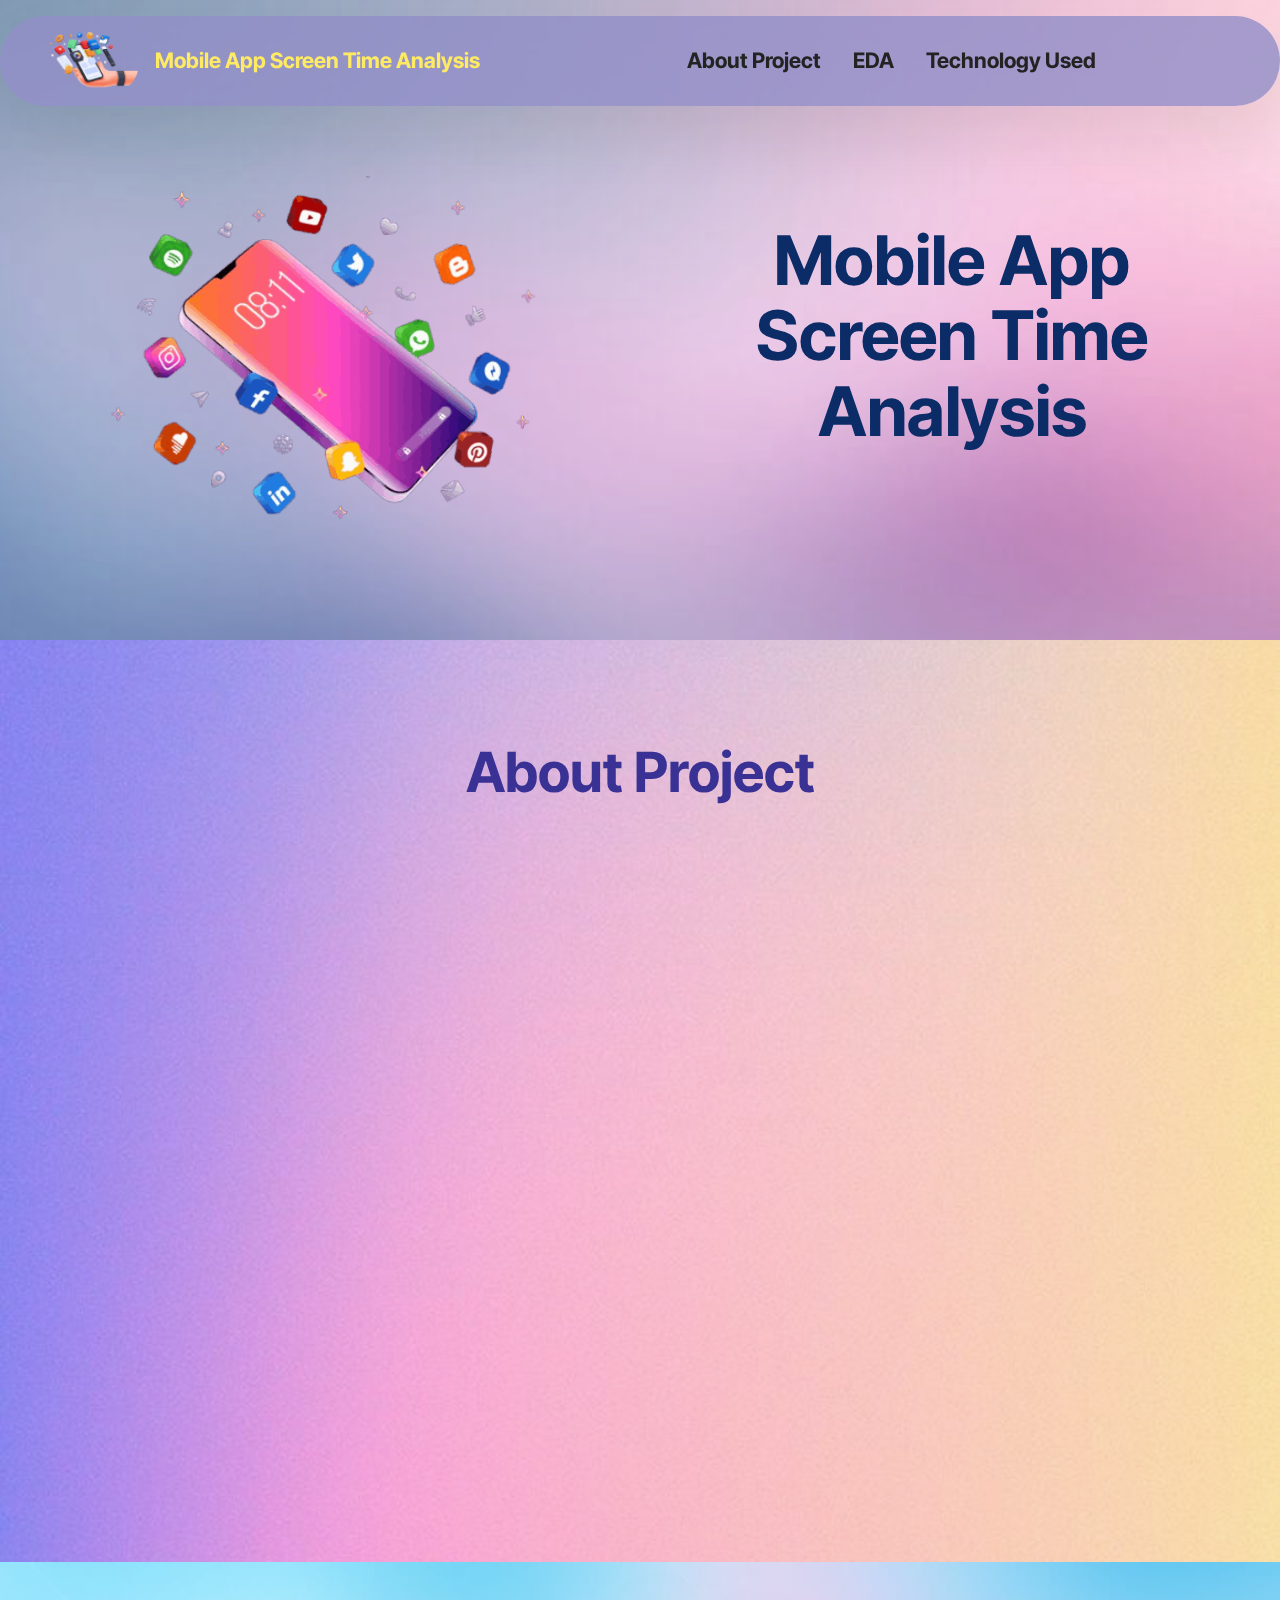
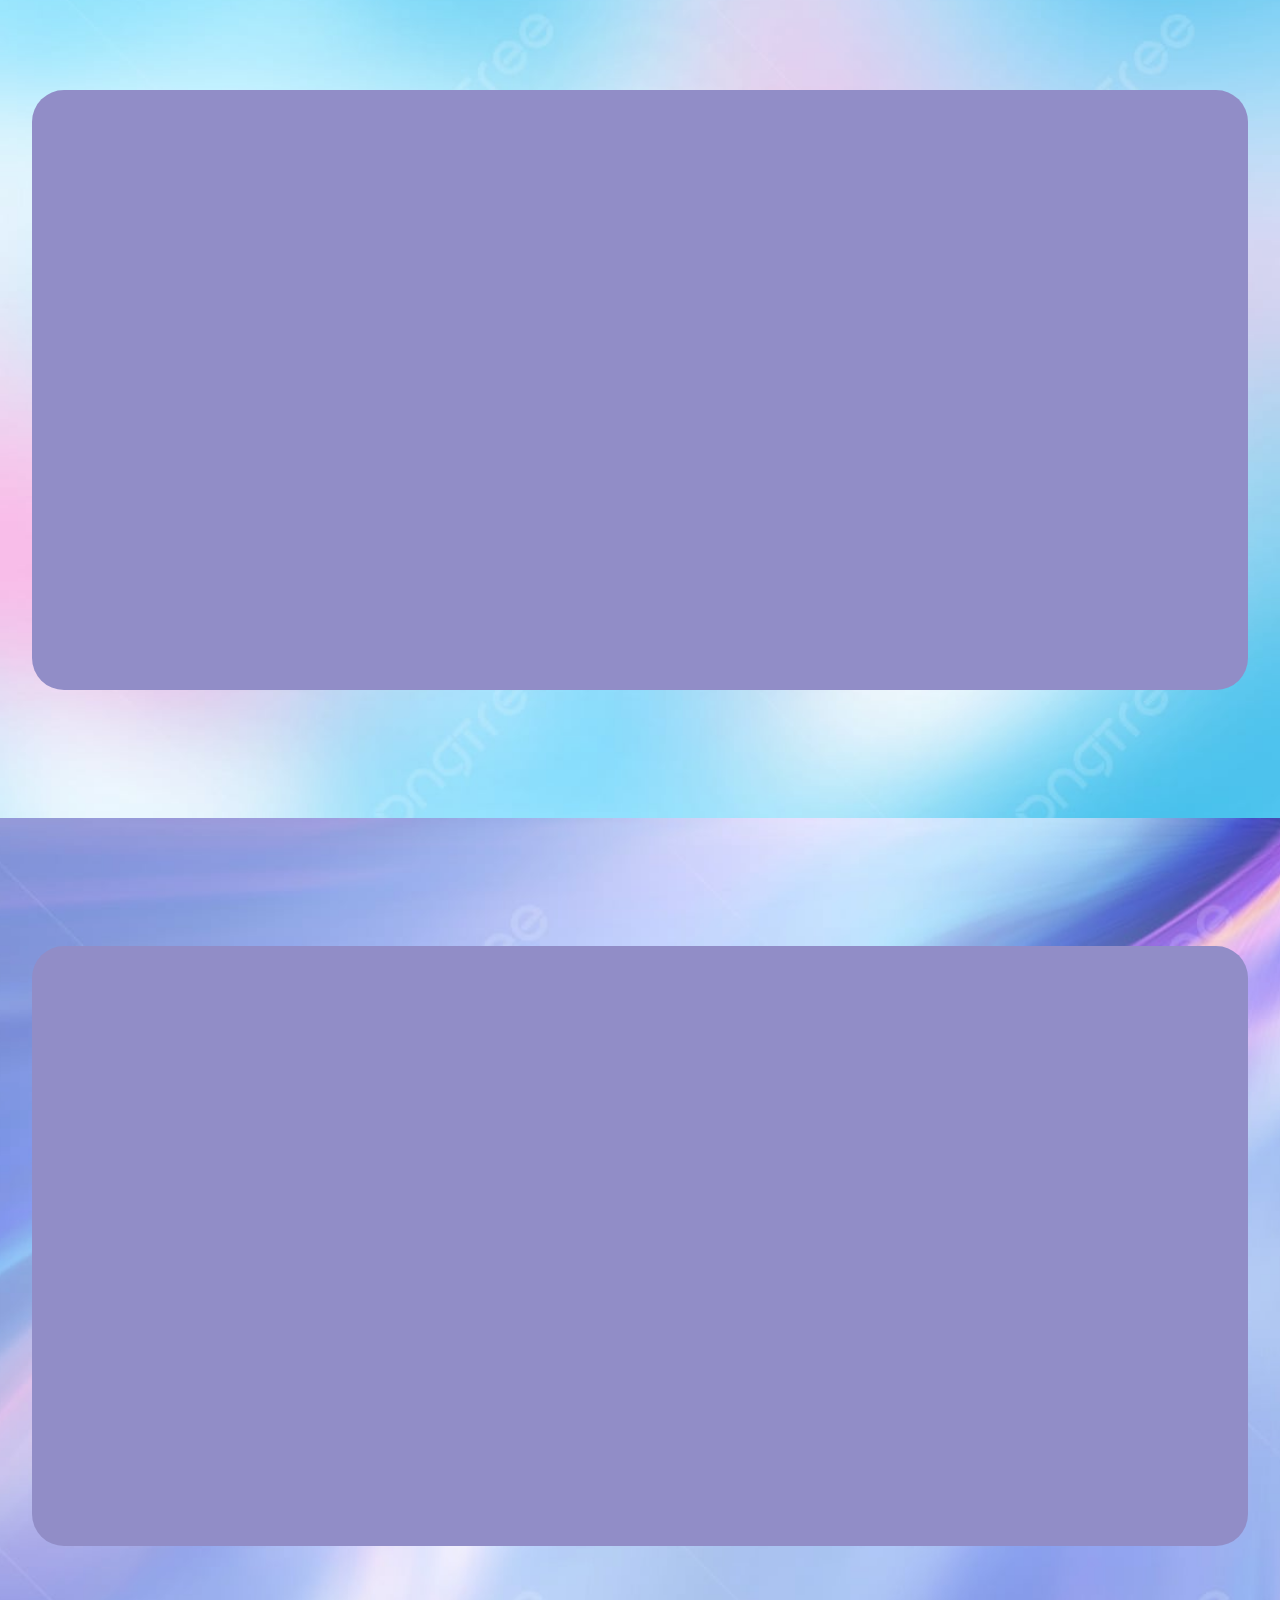
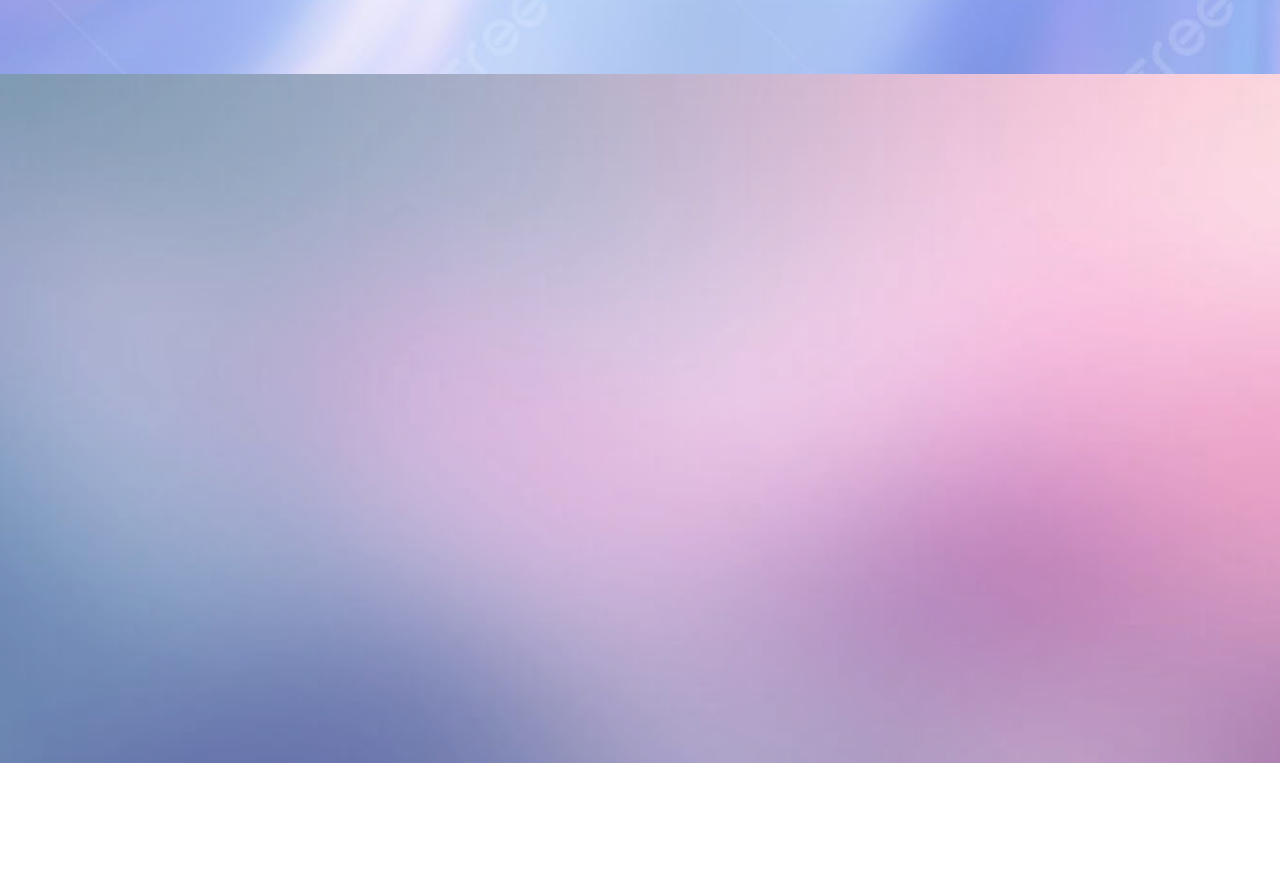
==== index.html @ af8ac1bc "Add files via upload" ====
<!DOCTYPE html>
<html  >
<head>
  <!-- Site made with Mobirise Website Builder v6.0.1, https://mobirise.com -->
  <meta charset="UTF-8">
  <meta http-equiv="X-UA-Compatible" content="IE=edge">
  <meta name="generator" content="Mobirise v6.0.1, mobirise.com">
  <meta name="viewport" content="width=device-width, initial-scale=1, minimum-scale=1">
  <link rel="shortcut icon" href="assets/images/b2-removebg-preview.png-116x65.png" type="image/x-icon">
  <meta name="description" content="">
  
  
  <title>Home</title>
  <link rel="stylesheet" href="assets/bootstrap/css/bootstrap.min.css">
  <link rel="stylesheet" href="assets/bootstrap/css/bootstrap-grid.min.css">
  <link rel="stylesheet" href="assets/bootstrap/css/bootstrap-reboot.min.css">
  <link rel="stylesheet" href="assets/parallax/jarallax.css">
  <link rel="stylesheet" href="assets/animatecss/animate.css">
  <link rel="stylesheet" href="assets/dropdown/css/style.css">
  <link rel="stylesheet" href="assets/theme/css/style.css">
  <link rel="preload" href="https://fonts.googleapis.com/css?family=Inter+Tight:100,200,300,400,500,600,700,800,900,100i,200i,300i,400i,500i,600i,700i,800i,900i&display=swap" as="style" onload="this.onload=null;this.rel='stylesheet'">
  <noscript><link rel="stylesheet" href="https://fonts.googleapis.com/css?family=Inter+Tight:100,200,300,400,500,600,700,800,900,100i,200i,300i,400i,500i,600i,700i,800i,900i&display=swap"></noscript>
  <link rel="preload" as="style" href="assets/mobirise/css/mbr-additional.css?v=KiVtf3"><link rel="stylesheet" href="assets/mobirise/css/mbr-additional.css?v=KiVtf3" type="text/css">

  
  
  
</head>
<body>
  
  <section data-bs-version="5.1" class="menu menu5 cid-uHud0QMxe9" once="menu" id="menu05-16">
	

	<nav class="navbar navbar-dropdown navbar-fixed-top navbar-expand-lg">
		<div class="container">
			<div class="navbar-brand">
				<span class="navbar-logo">
					<a href="index.html#header01-10">
						<img src="assets/images/b2-removebg-preview.png-116x65.png" alt="Mobirise Website Builder" style="height: 4.3rem;">
					</a>
				</span>
				<span class="navbar-caption-wrap"><a class="navbar-caption text-danger display-4" href="index.html#features024-13">Mobile App Screen Time Analysis</a></span>
			</div>
			<button class="navbar-toggler" type="button" data-toggle="collapse" data-bs-toggle="collapse" data-target="#navbarSupportedContent" data-bs-target="#navbarSupportedContent" aria-controls="navbarNavAltMarkup" aria-expanded="false" aria-label="Toggle navigation">
				<div class="hamburger">
					<span></span>
					<span></span>
					<span></span>
					<span></span>
				</div>
			</button>
			<div class="collapse navbar-collapse" id="navbarSupportedContent">
				<ul class="navbar-nav nav-dropdown nav-right" data-app-modern-menu="true"><li class="nav-item">
						<a class="nav-link link text-black text-primary display-4" href="index.html#features03-11"><strong>About Project</strong></a>
					</li>
					<li class="nav-item">
						<a class="nav-link link text-black text-primary display-4" href="index.html#article05-12" aria-expanded="false"><strong>EDA</strong></a>
					</li>
					<li class="nav-item">
						<a class="nav-link link text-black text-primary display-4" href="index.html#pricing01-14"><strong>Technology Used</strong></a>
					</li></ul>
				
			</div>
		</div>
	</nav>
</section>

<section data-bs-version="5.1" class="header1 cid-uHuaQt1ZbP mbr-parallax-background" id="header01-10">
	

	
	<div class="mbr-overlay" style="opacity: 0.2; background-color: rgb(255, 255, 255);"></div>

	<div class="container">
		<div class="row justify-content-center">
			<div class="col-12 col-md-12 col-lg-6 image-wrapper">
				<img class="w-100" src="assets/images/download.png-703x418.png" alt="Mobirise Website Builder">
			</div>
			<div class="col-12 col-lg col-md-12">
				<div class="text-wrapper align-left">
					<h1 class="mbr-section-title mbr-fonts-style mb-4 display-1"><strong>Mobile App Screen Time Analysis</strong></h1>
					
					
				</div>
			</div>
		</div>
	</div>
</section>

<section data-bs-version="5.1" class="features03 cid-uHubFg6Ea9" id="features03-11">
	
	<div class="mbr-overlay"></div>
	<div class="container">
		<div class="row justify-content-center mb-5">
			<div class="col-12 content-head">
				<div class="mbr-section-head">
					<h4 class="mbr-section-title mbr-fonts-style align-center mb-0 display-2"><strong>About Project</strong></h4>
					
				</div>
			</div>
		</div>
		<div class="row">
			<div class="item features-image col-12 col-md-6 col-lg-4 active">
				<div class="item-wrapper">
					<div class="item-img mb-3">
						<img src="assets/images/importance-of-mobile-apps-1.jpg-815x493.jpg" alt="Mobirise Website Builder" title="">
					</div>
					<div class="item-content align-left">
						<h5 class="item-title mbr-fonts-style mt-0 mb-2 display-5"><strong>Abstract</strong></h5>
						<p class="mbr-text mbr-fonts-style mb-3 display-7"><strong>Screen time on mobile apps has increased significantly in recent years. This project analyzes a Mobile Apps Screen Time Dataset using Pandas Profiling to explore patterns in daily usage, app categories, and user engagement. The goal is to understand which apps consume the most screen time and how user habits vary across different app types.&nbsp;</strong></p>
						
					</div>
				</div>
			</div>
			<div class="item features-image col-12 col-md-6 col-lg-4">
				<div class="item-wrapper">
					<div class="item-img mb-3">
						<img src="assets/images/images-3.jpeg-275x183.jpg" alt="Mobirise Website Builder" title="" data-slide-to="1" data-bs-slide-to="1">
					</div>
					<div class="item-content align-left">
						<h5 class="item-title mbr-fonts-style mb-2 mt-0 display-5"><strong>Introduction</strong></h5>
						<p class="mbr-text mbr-fonts-style mb-3 display-7"><strong>People spend hours daily on mobile devices, using apps for social media, entertainment, productivity, and gaming. Understanding screen time patterns helps in analyzing user behavior, digital well-being, and addiction risks. This project examines how screen time is distributed among different apps and its impact on users.</strong><br>
						</p>
						
					</div>
				</div>
			</div>
			<div class="item features-image col-12 col-md-6 col-lg-4">
				<div class="item-wrapper">
					<div class="item-img mb-3">
						<img src="assets/images/b2.jpg-815x458.jpg" alt="Mobirise Website Builder" title="" data-slide-to="2" data-bs-slide-to="2">
					</div>
					<div class="item-content align-left">
						<h5 class="item-title mbr-fonts-style mb-2 mt-0 display-5"><strong>Literature Survey</strong></h5>
						<p class="mbr-text mbr-fonts-style mb-3 display-7"><strong>Research shows that excessive screen time can affect mental health, productivity, and sleep patterns. Studies highlight that apps with push notifications, infinite scrolling, and short-form content increase engagement. Data analysis can help track daily screen usage trends and
<br>suggest strategies for better digital balance.&nbsp;</strong><br>
						</p>
						
					</div>
				</div>
			</div>
		</div>
	</div>
</section>

<section data-bs-version="5.1" class="start article05 cid-uHubOPOw7H" id="article05-12">
  

  
  

  <div class="container">
    <div class="row justify-content-center align-items-center">
      <div class="col-12">
        <div class="card-wrapper">
          <div class="row">
            <div class="col-12 col-md-12 col-lg-5 image-wrapper">
              <img class="w-100" src="assets/images/download.png-703x418.png" alt="Mobirise Website Builder">
            </div>
            <div class="col-12 col-lg col-md-12">
              <div class="text-wrapper align-left">
                <h1 class="mbr-section-title mbr-fonts-style mb-4 display-2"><strong>EDA</strong></h1>
                <p class="mbr-text mbr-fonts-style mb-4 display-7">EDA helps in understanding screen time trends. Pandas Profiling is used to analyze:
<br>• <strong>Total screen time per day – Identifying high-usage patterns.
<br>• App category analysis – Checking which categories (social media, gaming, productivity) dominate screen time.
<br>• Most used apps – Ranking apps based on daily usage.
<br>• Time of day analysis – Finding peak screen time hours.</strong><br>
                </p>
                <div class="mbr-section-btn mt-3"><a class="btn btn-lg btn-black display-7" href="http://project.html">Project Analysis</a></div>
              </div>
            </div>
          </div>
        </div>
      </div>
    </div>
  </div>
</section>

<section data-bs-version="5.1" class="features024 cid-uHucdzxuwO" id="features024-13">
  

  
  

  <div class="container">
    <div class="row justify-content-center align-items-center">
      <div class="col-12">
        <div class="card-wrapper">
          <div class="row">
            <div class="col-12 col-md-12 col-lg-6 image-wrapper">
              <img class="w-100" src="assets/images/shutterstock-572886535.jpg-974x498.jpg" alt="Mobirise Website Builder">
            </div>
            <div class="col-12 col-lg col-md-12">
              <div class="text-wrapper align-left">
                <h5 class="mbr-section-title mbr-fonts-style mb-4 display-2"><strong>Team Members</strong></h5>
                
                <p class="mbr-text mbr-fonts-style mb-4 display-7"><strong>Shaziya Ishrath<br><br>MD Basheerunnisa<br><br>A Majaharunnisa<br><br>G Amrutha<br><br>B V Maheshwari</strong></p>
                
              </div>
            </div>
          </div>
        </div>
      </div>
    </div>
  </div>
</section>

<section data-bs-version="5.1" class="pricing1 cid-uHucgY2dwR" id="pricing01-14">
  
  <div class="mbr-overlay"></div>
  <div class="container">
    <div class="row justify-content-center">
      <div class="col-12 content-head">
        <div class="mbr-section-head mb-5">
          <h4 class="mbr-section-title mbr-fonts-style align-center mb-0 display-2"><strong>Technology Used</strong></h4>
          
        </div>
      </div>
    </div>
    <div class="row"> 
      <div class="item features-without-image col-12 col-md-6 col-lg-6 item-mb">
        <div class="item-wrapper">
          <div class="item-head">
            <h5 class="item-title mbr-fonts-style mb-0 display-5"><strong>Python</strong></h5>
            
          </div>
          <div class="item-content">
            <p class="mbr-text mbr-fonts-style display-7"><strong>Python is a high-level, interpreted programming language known for its simplicity, readability, and versatility. It was created by Guido van Rossum and first released in 1991.</strong></p>
          </div>
          
        </div>
      </div>

      <div class="item features-without-image col-12 col-md-6 col-lg-6 item-mb">
        <div class="item-wrapper">
          <div class="item-head">
            <h5 class="item-title mbr-fonts-style mb-0 display-5">
              <strong>Pandas Profiling</strong></h5>
            
          </div>
          <div class="item-content">
            <p class="mbr-text mbr-fonts-style display-7"><strong>Pandas Profiling automatically generates interactive reports from a pandas DataFrame — giving you insights into your data with just one line of code!<br><br><br></strong></p>
          </div>
          
        </div>
      </div>

      
      
    </div>
  </div>
</section>

<section data-bs-version="5.1" class="footer4 cid-uHucryiJFP mbr-parallax-background" once="footers" id="footer04-15">

    

    <div class="mbr-overlay" style="opacity: 0.2; background-color: rgb(255, 255, 255);"></div>

    <div class="container">
        <div class="media-container-row align-center mbr-white">
            <div class="col-12">
                <p class="mbr-text mb-0 mbr-fonts-style display-7"><strong>
                    <a href="index.html#header01-10" class="text-info">© Copyright 2025 -Mecs Project Designed under Guidance of K.jagan Mohan,M.Tech.,</a></strong></p>
            </div>
        </div>
    </div>
</section><section class="display-7" style="padding: 0;align-items: center;justify-content: center;flex-wrap: wrap;    align-content: center;display: flex;position: relative;height: 4rem;"><a href="https://mobiri.se/2903207" style="flex: 1 1;height: 4rem;position: absolute;width: 100%;z-index: 1;"><img alt="" style="height: 4rem;" src="[data-uri]"></a><p style="margin: 0;text-align: center;" class="display-7">&#8204;</p><a style="z-index:1" href="https://mobirise.com/builder/ai-website-creator.html">AI Website Creator</a></section><script src="assets/bootstrap/js/bootstrap.bundle.min.js"></script>  <script src="assets/parallax/jarallax.js"></script>  <script src="assets/smoothscroll/smooth-scroll.js"></script>  <script src="assets/ytplayer/index.js"></script>  <script src="assets/dropdown/js/navbar-dropdown.js"></script>  <script src="assets/theme/js/script.js"></script>  
  
  
 <div id="scrollToTop" class="scrollToTop mbr-arrow-up"><a style="text-align: center;"><i class="mbr-arrow-up-icon mbr-arrow-up-icon-cm cm-icon cm-icon-smallarrow-up"></i></a></div>
    <input name="animation" type="hidden">
  </body>
</html>
---- assets/parallax/jarallax.css ----
.jarallax {
    position: relative;
    z-index: 0;
}
.jarallax > .jarallax-img {
    position: absolute;
    object-fit: cover;
    /* support for plugin https://github.com/bfred-it/object-fit-images */
    font-family: 'object-fit: cover;';
    top: 0;
    left: 0;
    width: 100%;
    height: 100%;
    z-index: -1;
}
---- assets/dropdown/css/style.css ----
.navbar-dropdown {
  left: 0;
  padding: 0;
  position: absolute;
  right: 0;
  top: 0;
  transition: all 0.45s ease;
  z-index: 1030;
  background: #282828; }
  .navbar-dropdown .navbar-logo {
    margin-right: 0.8rem;
    transition: margin 0.3s ease-in-out;
    vertical-align: middle; }
    .navbar-dropdown .navbar-logo img {
      height: 3.125rem;
      transition: all 0.3s ease-in-out; }
    .navbar-dropdown .navbar-logo.mbr-iconfont {
      font-size: 3.125rem;
      line-height: 3.125rem; }
  .navbar-dropdown .navbar-caption {
    font-weight: 700;
    white-space: normal;
    vertical-align: -4px;
    line-height: 3.125rem !important; }
    .navbar-dropdown .navbar-caption, .navbar-dropdown .navbar-caption:hover {
      color: inherit;
      text-decoration: none; }
  .navbar-dropdown .mbr-iconfont + .navbar-caption {
    vertical-align: -1px; }
  .navbar-dropdown.navbar-fixed-top {
    position: fixed; }
  .navbar-dropdown .navbar-brand span {
    vertical-align: -4px; }
  .navbar-dropdown.bg-color.transparent {
    background: none; }
  .navbar-dropdown.navbar-short .navbar-brand {
    padding: 0.625rem 0; }
    .navbar-dropdown.navbar-short .navbar-brand span {
      vertical-align: -1px; }
  .navbar-dropdown.navbar-short .navbar-caption {
    line-height: 2.375rem !important;
    vertical-align: -2px; }
  .navbar-dropdown.navbar-short .navbar-logo {
    margin-right: 0.5rem; }
    .navbar-dropdown.navbar-short .navbar-logo img {
      height: 2.375rem; }
    .navbar-dropdown.navbar-short .navbar-logo.mbr-iconfont {
      font-size: 2.375rem;
      line-height: 2.375rem; }
  .navbar-dropdown.navbar-short .mbr-table-cell {
    height: 3.625rem; }
  .navbar-dropdown .navbar-close {
    left: 0.6875rem;
    position: fixed;
    top: 0.75rem;
    z-index: 1000; }
  .navbar-dropdown .hamburger-icon {
    content: "";
    display: inline-block;
    vertical-align: middle;
    width: 16px;
    -webkit-box-shadow: 0 -6px 0 1px #282828,0 0 0 1px #282828,0 6px 0 1px #282828;
    -moz-box-shadow: 0 -6px 0 1px #282828,0 0 0 1px #282828,0 6px 0 1px #282828;
    box-shadow: 0 -6px 0 1px #282828,0 0 0 1px #282828,0 6px 0 1px #282828; }

.dropdown-menu .dropdown-toggle[data-toggle="dropdown-submenu"]::after {
  border-bottom: 0.35em solid transparent;
  border-left: 0.35em solid;
  border-right: 0;
  border-top: 0.35em solid transparent;
  margin-left: 0.3rem; }

.dropdown-menu .dropdown-item:focus {
  outline: 0; }

.nav-dropdown {
  font-size: 0.75rem;
  font-weight: 500;
  height: auto !important; }
  .nav-dropdown .nav-btn {
    padding-left: 1rem; }
  .nav-dropdown .link {
    margin: .667em 1.667em;
    font-weight: 500;
    padding: 0;
    transition: color .2s ease-in-out; }
    .nav-dropdown .link.dropdown-toggle {
      margin-right: 2.583em; }
      .nav-dropdown .link.dropdown-toggle::after {
        margin-left: .25rem;
        border-top: 0.35em solid;
        border-right: 0.35em solid transparent;
        border-left: 0.35em solid transparent;
        border-bottom: 0; }
      .nav-dropdown .link.dropdown-toggle[aria-expanded="true"] {
        margin: 0;
        padding: 0.667em 3.263em  0.667em 1.667em; }
  .nav-dropdown .link::after,
  .nav-dropdown .dropdown-item::after {
    color: inherit; }
  .nav-dropdown .btn {
    font-size: 0.75rem;
    font-weight: 700;
    letter-spacing: 0;
    margin-bottom: 0;
    padding-left: 1.25rem;
    padding-right: 1.25rem; }
  .nav-dropdown .dropdown-menu {
    border-radius: 0;
    border: 0;
    left: 0;
    margin: 0;
    padding-bottom: 1.25rem;
    padding-top: 1.25rem;
    position: relative; }
  .nav-dropdown .dropdown-submenu {
    margin-left: 0.125rem;
    top: 0; }
  .nav-dropdown .dropdown-item {
    font-weight: 500;
    line-height: 2;
    padding: 0.3846em 4.615em 0.3846em 1.5385em;
    position: relative;
    transition: color .2s ease-in-out, background-color .2s ease-in-out; }
    .nav-dropdown .dropdown-item::after {
      margin-top: -0.3077em;
      position: absolute;
      right: 1.1538em;
      top: 50%; }
    .nav-dropdown .dropdown-item:focus, .nav-dropdown .dropdown-item:hover {
      background: none; }

@media (max-width: 767px) {
  .nav-dropdown.navbar-toggleable-sm {
    bottom: 0;
    display: none;
    left: 0;
    overflow-x: hidden;
    position: fixed;
    top: 0;
    transform: translateX(-100%);
    -ms-transform: translateX(-100%);
    -webkit-transform: translateX(-100%);
    width: 18.75rem;
    z-index: 999; } }
.nav-dropdown.navbar-toggleable-xl {
  bottom: 0;
  display: none;
  left: 0;
  overflow-x: hidden;
  position: fixed;
  top: 0;
  transform: translateX(-100%);
  -ms-transform: translateX(-100%);
  -webkit-transform: translateX(-100%);
  width: 18.75rem;
  z-index: 999; }

.nav-dropdown-sm {
  display: block !important;
  overflow-x: hidden;
  overflow: auto;
  padding-top: 3.875rem; }
  .nav-dropdown-sm::after {
    content: "";
    display: block;
    height: 3rem;
    width: 100%; }
  .nav-dropdown-sm.collapse.in ~ .navbar-close {
    display: block !important; }
  .nav-dropdown-sm.collapsing, .nav-dropdown-sm.collapse.in {
    transform: translateX(0);
    -ms-transform: translateX(0);
    -webkit-transform: translateX(0);
    transition: all 0.25s ease-out;
    -webkit-transition: all 0.25s ease-out;
    background: #282828; }
  .nav-dropdown-sm.collapsing[aria-expanded="false"] {
    transform: translateX(-100%);
    -ms-transform: translateX(-100%);
    -webkit-transform: translateX(-100%); }
  .nav-dropdown-sm .nav-item {
    display: block;
    margin-left: 0 !important;
    padding-left: 0; }
  .nav-dropdown-sm .link,
  .nav-dropdown-sm .dropdown-item {
    border-top: 1px dotted rgba(255, 255, 255, 0.1);
    font-size: 0.8125rem;
    line-height: 1.6;
    margin: 0 !important;
    padding: 0.875rem 2.4rem 0.875rem 1.5625rem !important;
    position: relative;
    white-space: normal; }
    .nav-dropdown-sm .link:focus, .nav-dropdown-sm .link:hover,
    .nav-dropdown-sm .dropdown-item:focus,
    .nav-dropdown-sm .dropdown-item:hover {
      background: rgba(0, 0, 0, 0.2) !important;
      color: #c0a375; }
  .nav-dropdown-sm .nav-btn {
    position: relative;
    padding: 1.5625rem 1.5625rem 0 1.5625rem; }
    .nav-dropdown-sm .nav-btn::before {
      border-top: 1px dotted rgba(255, 255, 255, 0.1);
      content: "";
      left: 0;
      position: absolute;
      top: 0;
      width: 100%; }
    .nav-dropdown-sm .nav-btn + .nav-btn {
      padding-top: 0.625rem; }
      .nav-dropdown-sm .nav-btn + .nav-btn::before {
        display: none; }
  .nav-dropdown-sm .btn {
    padding: 0.625rem 0; }
  .nav-dropdown-sm .dropdown-toggle[data-toggle="dropdown-submenu"]::after {
    margin-left: .25rem;
    border-top: 0.35em solid;
    border-right: 0.35em solid transparent;
    border-left: 0.35em solid transparent;
    border-bottom: 0; }
  .nav-dropdown-sm .dropdown-toggle[data-toggle="dropdown-submenu"][aria-expanded="true"]::after {
    border-top: 0;
    border-right: 0.35em solid transparent;
    border-left: 0.35em solid transparent;
    border-bottom: 0.35em solid; }
  .nav-dropdown-sm .dropdown-menu {
    margin: 0;
    padding: 0;
    position: relative;
    top: 0;
    left: 0;
    width: 100%;
    border: 0;
    float: none;
    border-radius: 0;
    background: none; }
  .nav-dropdown-sm .dropdown-submenu {
    left: 100%;
    margin-left: 0.125rem;
    margin-top: -1.25rem;
    top: 0; }

.navbar-toggleable-sm .nav-dropdown .dropdown-menu {
  position: absolute; }

.navbar-toggleable-sm .nav-dropdown .dropdown-submenu {
  left: 100%;
  margin-left: 0.125rem;
  margin-top: -1.25rem;
  top: 0; }

.navbar-toggleable-sm.opened .nav-dropdown .dropdown-menu {
  position: relative; }

.navbar-toggleable-sm.opened .nav-dropdown .dropdown-submenu {
  left: 0;
  margin-left: 00rem;
  margin-top: 0rem;
  top: 0; }

.is-builder .nav-dropdown.collapsing {
  transition: none !important; }
---- assets/theme/css/style.css ----
@charset "UTF-8";
section {
  background-color: #ffffff;
}

body {
  font-style: normal;
  line-height: 1.5;
  font-weight: 400;
  color: #232323;
  position: relative;
}

button {
  background-color: transparent;
  border-color: transparent;
}

.embla__button,
.carousel-control {
  background-color: #edefea !important;
  opacity: 0.8 !important;
  color: #464845 !important;
  border-color: #edefea !important;
}

.carousel .close,
.modalWindow .close {
  background-color: #edefea !important;
  color: #464845 !important;
  border-color: #edefea !important;
  opacity: 0.8 !important;
}

.carousel .close:hover,
.modalWindow .close:hover {
  opacity: 1 !important;
}

.carousel-indicators li {
  background-color: #edefea !important;
  border: 2px solid #464845 !important;
}

.carousel-indicators li:hover,
.carousel-indicators li:active {
  opacity: 0.8 !important;
}

.embla__button:hover,
.carousel-control:hover {
  background-color: #edefea !important;
  opacity: 1 !important;
}

.modalWindow-video-container {
  height: 80%;
}

section,
.container,
.container-fluid {
  position: relative;
  word-wrap: break-word;
}

a.mbr-iconfont:hover {
  text-decoration: none;
}

.article .lead p,
.article .lead ul,
.article .lead ol,
.article .lead pre,
.article .lead blockquote {
  margin-bottom: 0;
}

a {
  font-style: normal;
  font-weight: 400;
  cursor: pointer;
}
a, a:hover {
  text-decoration: none;
}

.mbr-section-title {
  font-style: normal;
  line-height: 1.3;
}

.mbr-section-subtitle {
  line-height: 1.3;
}

.mbr-text {
  font-style: normal;
  line-height: 1.7;
}

h1,
h2,
h3,
h4,
h5,
h6,
.display-1,
.display-2,
.display-4,
.display-5,
.display-7,
span,
p,
a {
  line-height: 1;
  word-break: break-word;
  word-wrap: break-word;
  font-weight: 400;
}

b,
strong {
  font-weight: bold;
}

input:-webkit-autofill, input:-webkit-autofill:hover, input:-webkit-autofill:focus, input:-webkit-autofill:active {
  transition-delay: 9999s;
  -webkit-transition-property: background-color, color;
  transition-property: background-color, color;
}

textarea[type=hidden] {
  display: none;
}

section {
  background-position: 50% 50%;
  background-repeat: no-repeat;
  background-size: cover;
}
section .mbr-background-video,
section .mbr-background-video-preview {
  position: absolute;
  bottom: 0;
  left: 0;
  right: 0;
  top: 0;
}

.hidden {
  visibility: hidden;
}

.mbr-z-index20 {
  z-index: 20;
}

/*! Base colors */
.mbr-white {
  color: #ffffff;
}

.mbr-black {
  color: #111111;
}

.mbr-bg-white {
  background-color: #ffffff;
}

.mbr-bg-black {
  background-color: #000000;
}

/*! Text-aligns */
.align-left {
  text-align: left;
}

.align-center {
  text-align: center;
}

.align-right {
  text-align: right;
}

/*! Font-weight  */
.mbr-light {
  font-weight: 300;
}

.mbr-regular {
  font-weight: 400;
}

.mbr-semibold {
  font-weight: 500;
}

.mbr-bold {
  font-weight: 700;
}

/*! Media  */
.media-content {
  flex-basis: 100%;
}

.media-container-row {
  display: flex;
  flex-direction: row;
  flex-wrap: wrap;
  justify-content: center;
  align-content: center;
  align-items: start;
}
.media-container-row .media-size-item {
  width: 400px;
}

.media-container-column {
  display: flex;
  flex-direction: column;
  flex-wrap: wrap;
  justify-content: center;
  align-content: center;
  align-items: stretch;
}
.media-container-column > * {
  width: 100%;
}

@media (min-width: 992px) {
  .media-container-row {
    flex-wrap: nowrap;
  }
}
figure {
  margin-bottom: 0;
  overflow: hidden;
}

figure[mbr-media-size] {
  transition: width 0.1s;
}

img,
iframe {
  display: block;
  width: 100%;
}

.card {
  background-color: transparent;
  border: none;
}

.card-box {
  width: 100%;
}

.card-img {
  text-align: center;
  flex-shrink: 0;
  -webkit-flex-shrink: 0;
}

.media {
  max-width: 100%;
  margin: 0 auto;
}

.mbr-figure {
  align-self: center;
}

.media-container > div {
  max-width: 100%;
}

.mbr-figure img,
.card-img img {
  width: 100%;
}

@media (max-width: 991px) {
  .media-size-item {
    width: auto !important;
  }
  .media {
    width: auto;
  }
  .mbr-figure {
    width: 100% !important;
  }
}
/*! Buttons */
.mbr-section-btn {
  margin-left: -0.6rem;
  margin-right: -0.6rem;
  font-size: 0;
}

.btn {
  font-weight: 600;
  border-width: 1px;
  font-style: normal;
  margin: 0.6rem 0.6rem;
  white-space: normal;
  transition: all 0.2s ease-in-out;
  display: inline-flex;
  align-items: center;
  justify-content: center;
  word-break: break-word;
}

.btn-sm {
  font-weight: 600;
  letter-spacing: 0px;
  transition: all 0.3s ease-in-out;
}

.btn-md {
  font-weight: 600;
  letter-spacing: 0px;
  transition: all 0.3s ease-in-out;
}

.btn-lg {
  font-weight: 600;
  letter-spacing: 0px;
  transition: all 0.3s ease-in-out;
}

.btn-form {
  margin: 0;
}
.btn-form:hover {
  cursor: pointer;
}

nav .mbr-section-btn {
  margin-left: 0rem;
  margin-right: 0rem;
}

/*! Btn icon margin */
.btn .mbr-iconfont,
.btn.btn-sm .mbr-iconfont {
  order: 1;
  cursor: pointer;
  margin-left: 0.5rem;
  vertical-align: sub;
}

.btn.btn-md .mbr-iconfont,
.btn.btn-md .mbr-iconfont {
  margin-left: 0.8rem;
}

.mbr-regular {
  font-weight: 400;
}

.mbr-semibold {
  font-weight: 500;
}

.mbr-bold {
  font-weight: 700;
}

[type=submit] {
  -webkit-appearance: none;
}

/*! Full-screen */
.mbr-fullscreen .mbr-overlay {
  min-height: 100vh;
}

.mbr-fullscreen {
  display: flex;
  display: -moz-flex;
  display: -ms-flex;
  display: -o-flex;
  align-items: center;
  min-height: 100vh;
  padding-top: 3rem;
  padding-bottom: 3rem;
}

/*! Map */
.map {
  height: 25rem;
  position: relative;
}
.map iframe {
  width: 100%;
  height: 100%;
}

/*! Scroll to top arrow */
.mbr-arrow-up {
  bottom: 25px;
  right: 90px;
  position: fixed;
  text-align: right;
  z-index: 5000;
  color: #ffffff;
  font-size: 22px;
}

.mbr-arrow-up a {
  background: rgba(0, 0, 0, 0.2);
  border-radius: 50%;
  color: #fff;
  display: inline-block;
  height: 60px;
  width: 60px;
  border: 2px solid #fff;
  outline-style: none !important;
  position: relative;
  text-decoration: none;
  transition: all 0.3s ease-in-out;
  cursor: pointer;
  text-align: center;
}
.mbr-arrow-up a:hover {
  background-color: rgba(0, 0, 0, 0.4);
}
.mbr-arrow-up a i {
  line-height: 60px;
}

.mbr-arrow-up-icon {
  display: block;
  color: #fff;
}

.mbr-arrow-up-icon::before {
  content: "›";
  display: inline-block;
  font-family: serif;
  font-size: 22px;
  line-height: 1;
  font-style: normal;
  position: relative;
  top: 6px;
  left: -4px;
  transform: rotate(-90deg);
}

/*! Arrow Down */
.mbr-arrow {
  position: absolute;
  bottom: 45px;
  left: 50%;
  width: 60px;
  height: 60px;
  cursor: pointer;
  background-color: rgba(80, 80, 80, 0.5);
  border-radius: 50%;
  transform: translateX(-50%);
}
@media (max-width: 767px) {
  .mbr-arrow {
    display: none;
  }
}
.mbr-arrow > a {
  display: inline-block;
  text-decoration: none;
  outline-style: none;
  animation: arrowdown 1.7s ease-in-out infinite;
  color: #ffffff;
}
.mbr-arrow > a > i {
  position: absolute;
  top: -2px;
  left: 15px;
  font-size: 2rem;
}

#scrollToTop a i::before {
  content: "";
  position: absolute;
  display: block;
  border-bottom: 2.5px solid #fff;
  border-left: 2.5px solid #fff;
  width: 27.8%;
  height: 27.8%;
  left: 50%;
  top: 51%;
  transform: translateY(-30%) translateX(-50%) rotate(135deg);
}

@keyframes arrowdown {
  0% {
    transform: translateY(0px);
  }
  50% {
    transform: translateY(-5px);
  }
  100% {
    transform: translateY(0px);
  }
}
@media (max-width: 500px) {
  .mbr-arrow-up {
    left: 0;
    right: 0;
    text-align: center;
  }
}
/*Gradients animation*/
@keyframes gradient-animation {
  from {
    background-position: 0% 100%;
    animation-timing-function: ease-in-out;
  }
  to {
    background-position: 100% 0%;
    animation-timing-function: ease-in-out;
  }
}
.bg-gradient {
  background-size: 200% 200%;
  animation: gradient-animation 5s infinite alternate;
  -webkit-animation: gradient-animation 5s infinite alternate;
}

.menu .navbar-brand {
  display: -webkit-flex;
}
.menu .navbar-brand span {
  display: flex;
  display: -webkit-flex;
}
.menu .navbar-brand .navbar-caption-wrap {
  display: -webkit-flex;
}
.menu .navbar-brand .navbar-logo img {
  display: -webkit-flex;
  width: auto;
}
@media (min-width: 768px) and (max-width: 991px) {
  .menu .navbar-toggleable-sm .navbar-nav {
    display: -ms-flexbox;
  }
}
@media (max-width: 991px) {
  .menu .navbar-collapse {
    max-height: 93.5vh;
  }
  .menu .navbar-collapse.show {
    overflow: auto;
  }
}
@media (min-width: 992px) {
  .menu .navbar-nav.nav-dropdown {
    display: -webkit-flex;
  }
  .menu .navbar-toggleable-sm .navbar-collapse {
    display: -webkit-flex !important;
  }
  .menu .collapsed .navbar-collapse {
    max-height: 93.5vh;
  }
  .menu .collapsed .navbar-collapse.show {
    overflow: auto;
  }
}
@media (max-width: 767px) {
  .menu .navbar-collapse {
    max-height: 80vh;
  }
}

.nav-link .mbr-iconfont {
  margin-right: 0.5rem;
}

.navbar {
  display: -webkit-flex;
  -webkit-flex-wrap: wrap;
  -webkit-align-items: center;
  -webkit-justify-content: space-between;
}

.navbar-collapse {
  -webkit-flex-basis: 100%;
  -webkit-flex-grow: 1;
  -webkit-align-items: center;
}

.nav-dropdown .link {
  padding: 0.667em 1.667em !important;
  margin: 0 !important;
}

.nav {
  display: -webkit-flex;
  -webkit-flex-wrap: wrap;
}

.row {
  display: -webkit-flex;
  -webkit-flex-wrap: wrap;
}

.justify-content-center {
  -webkit-justify-content: center;
}

.form-inline {
  display: -webkit-flex;
}

.card-wrapper {
  -webkit-flex: 1;
}

.carousel-control {
  z-index: 10;
  display: -webkit-flex;
}

.carousel-controls {
  display: -webkit-flex;
}

.media {
  display: -webkit-flex;
}

.form-group:focus {
  outline: none;
}

.jq-selectbox__select {
  padding: 7px 0;
  position: relative;
}

.jq-selectbox__dropdown {
  overflow: hidden;
  border-radius: 10px;
  position: absolute;
  top: 100%;
  left: 0 !important;
  width: 100% !important;
}

.jq-selectbox__trigger-arrow {
  right: 0;
  transform: translateY(-50%);
}

.jq-selectbox li {
  padding: 1.07em 0.5em;
}

input[type=range] {
  padding-left: 0 !important;
  padding-right: 0 !important;
}

.modal-dialog,
.modal-content {
  height: 100%;
}

.modal-dialog .carousel-inner {
  height: calc(100vh - 1.75rem);
}
@media (max-width: 575px) {
  .modal-dialog .carousel-inner {
    height: calc(100vh - 1rem);
  }
}

.carousel-item {
  text-align: center;
}

.carousel-item img {
  margin: auto;
}

.navbar-toggler {
  align-self: flex-start;
  padding: 0.25rem 0.75rem;
  font-size: 1.25rem;
  line-height: 1;
  background: transparent;
  border: 1px solid transparent;
  border-radius: 0.25rem;
}

.navbar-toggler:focus,
.navbar-toggler:hover {
  text-decoration: none;
  box-shadow: none;
}

.navbar-toggler-icon {
  display: inline-block;
  width: 1.5em;
  height: 1.5em;
  vertical-align: middle;
  content: "";
  background: no-repeat center center;
  background-size: 100% 100%;
}

.navbar-toggler-left {
  position: absolute;
  left: 1rem;
}

.navbar-toggler-right {
  position: absolute;
  right: 1rem;
}

.card-img {
  width: auto;
}

.menu .navbar.collapsed:not(.beta-menu) {
  flex-direction: column;
}

.carousel-item.active,
.carousel-item-next,
.carousel-item-prev {
  display: flex;
}

.note-air-layout .dropup .dropdown-menu,
.note-air-layout .navbar-fixed-bottom .dropdown .dropdown-menu {
  bottom: initial !important;
}

html,
body {
  height: auto;
  min-height: 100vh;
}

.dropup .dropdown-toggle::after {
  display: none;
}

.form-asterisk {
  font-family: initial;
  position: absolute;
  top: -2px;
  font-weight: normal;
}

.form-control-label {
  position: relative;
  cursor: pointer;
  margin-bottom: 0.357em;
  padding: 0;
}

.alert {
  color: #ffffff;
  border-radius: 0;
  border: 0;
  font-size: 1.1rem;
  line-height: 1.5;
  margin-bottom: 1.875rem;
  padding: 1.25rem;
  position: relative;
  text-align: center;
}
.alert.alert-form::after {
  background-color: inherit;
  bottom: -7px;
  content: "";
  display: block;
  height: 14px;
  left: 50%;
  margin-left: -7px;
  position: absolute;
  transform: rotate(45deg);
  width: 14px;
}

.form-control {
  background-color: #ffffff;
  background-clip: border-box;
  color: #232323;
  line-height: 1rem !important;
  height: auto;
  padding: 1.2rem 2rem;
  transition: border-color 0.25s ease 0s;
  border: 1px solid transparent !important;
  border-radius: 4px;
  box-shadow: rgba(0, 0, 0, 0.07) 0px 1px 1px 0px, rgba(0, 0, 0, 0.07) 0px 1px 3px 0px, rgba(0, 0, 0, 0.03) 0px 0px 0px 1px;
}
.form-active .form-control:invalid {
  border-color: red;
}

.row > * {
  padding-right: 1rem;
  padding-left: 1rem;
}

form .row {
  margin-left: -0.6rem;
  margin-right: -0.6rem;
}
form .row [class*=col] {
  padding-left: 0.6rem;
  padding-right: 0.6rem;
}

form .mbr-section-btn {
  padding-left: 0.6rem;
  padding-right: 0.6rem;
}

form .form-check-input {
  margin-top: 0.5;
}

textarea.form-control {
  line-height: 1.5rem !important;
}

.form-group {
  margin-bottom: 1.2rem;
}

.form-control,
form .btn {
  min-height: 48px;
}

.gdpr-block label span.textGDPR input[name=gdpr] {
  top: 7px;
}

.form-control:focus {
  box-shadow: none;
}

:focus {
  outline: none;
}

.mbr-overlay {
  background-color: #000;
  bottom: 0;
  left: 0;
  opacity: 0.5;
  position: absolute;
  right: 0;
  top: 0;
  z-index: 0;
  pointer-events: none;
}

blockquote {
  font-style: italic;
  padding: 3rem;
  font-size: 1.09rem;
  position: relative;
  border-left: 3px solid;
}

ul,
ol,
pre,
blockquote {
  margin-bottom: 2.3125rem;
}

.mt-4 {
  margin-top: 2rem !important;
}

.mb-4 {
  margin-bottom: 2rem !important;
}

.container,
.container-fluid {
  padding-left: 16px;
  padding-right: 16px;
}

.row {
  margin-left: -16px;
  margin-right: -16px;
}
.row > [class*=col] {
  padding-left: 16px;
  padding-right: 16px;
}

@media (min-width: 992px) {
  .container-fluid {
    padding-left: 32px;
    padding-right: 32px;
  }
}
@media (max-width: 991px) {
  .mbr-container {
    padding-left: 16px;
    padding-right: 16px;
  }
}
.app-video-wrapper > img {
  opacity: 1;
}

.app-video-wrapper {
  background: transparent;
}

.item {
  position: relative;
}

.dropdown-menu .dropdown-menu {
  left: 100%;
}

.dropdown-item + .dropdown-menu {
  display: none;
}

.dropdown-item:hover + .dropdown-menu,
.dropdown-menu:hover {
  display: block;
}

@media (min-aspect-ratio: 16/9) {
  .mbr-video-foreground {
    height: 300% !important;
    top: -100% !important;
  }
}
@media (max-aspect-ratio: 16/9) {
  .mbr-video-foreground {
    width: 300% !important;
    left: -100% !important;
  }
}.engine {
	position: absolute;
	text-indent: -2400px;
	text-align: center;
	padding: 0;
	top: 0;
	left: -2400px;
}
---- assets/mobirise/css/mbr-additional.css ----
.btn {
  border-width: 2px;
}
img,
.card-wrap,
.card-wrapper,
.video-wrapper,
.mbr-figure iframe,
.google-map iframe,
.slide-content,
.plan,
.card,
.item-wrapper {
  border-radius: 2rem !important;
}
.video-wrapper {
  overflow: hidden;
}
body {
  font-family: Inter Tight;
}
.display-1 {
  font-family: 'Inter Tight', sans-serif;
  font-size: 5rem;
  line-height: 1;
}
.display-1 > .mbr-iconfont {
  font-size: 6.25rem;
}
.display-2 {
  font-family: 'Inter Tight', sans-serif;
  font-size: 4rem;
  line-height: 1;
}
.display-2 > .mbr-iconfont {
  font-size: 5rem;
}
.display-4 {
  font-family: 'Inter Tight', sans-serif;
  font-size: 1.4rem;
  line-height: 1.5;
}
.display-4 > .mbr-iconfont {
  font-size: 1.75rem;
}
.display-5 {
  font-family: 'Inter Tight', sans-serif;
  font-size: 2rem;
  line-height: 1.5;
}
.display-5 > .mbr-iconfont {
  font-size: 2.5rem;
}
.display-7 {
  font-family: 'Inter Tight', sans-serif;
  font-size: 1.4rem;
  line-height: 1.3;
}
.display-7 > .mbr-iconfont {
  font-size: 1.75rem;
}
/* ---- Fluid typography for mobile devices ---- */
/* 1.4 - font scale ratio ( bootstrap == 1.42857 ) */
/* 100vw - current viewport width */
/* (48 - 20)  48 == 48rem == 768px, 20 == 20rem == 320px(minimal supported viewport) */
/* 0.65 - min scale variable, may vary */
@media (max-width: 992px) {
  .display-1 {
    font-size: 4rem;
  }
}
@media (max-width: 768px) {
  .display-1 {
    font-size: 3.5rem;
    font-size: calc( 2.4rem + (5 - 2.4) * ((100vw - 20rem) / (48 - 20)));
    line-height: calc( 1.1 * (2.4rem + (5 - 2.4) * ((100vw - 20rem) / (48 - 20))));
  }
  .display-2 {
    font-size: 3.2rem;
    font-size: calc( 2.05rem + (4 - 2.05) * ((100vw - 20rem) / (48 - 20)));
    line-height: calc( 1.3 * (2.05rem + (4 - 2.05) * ((100vw - 20rem) / (48 - 20))));
  }
  .display-4 {
    font-size: 1.12rem;
    font-size: calc( 1.14rem + (1.4 - 1.14) * ((100vw - 20rem) / (48 - 20)));
    line-height: calc( 1.4 * (1.14rem + (1.4 - 1.14) * ((100vw - 20rem) / (48 - 20))));
  }
  .display-5 {
    font-size: 1.6rem;
    font-size: calc( 1.35rem + (2 - 1.35) * ((100vw - 20rem) / (48 - 20)));
    line-height: calc( 1.4 * (1.35rem + (2 - 1.35) * ((100vw - 20rem) / (48 - 20))));
  }
  .display-7 {
    font-size: 1.12rem;
    font-size: calc( 1.14rem + (1.4 - 1.14) * ((100vw - 20rem) / (48 - 20)));
    line-height: calc( 1.4 * (1.14rem + (1.4 - 1.14) * ((100vw - 20rem) / (48 - 20))));
  }
}
@media (min-width: 992px) and (max-width: 1400px) {
  .display-1 {
    font-size: 3.5rem;
    font-size: calc( 2.4rem + (5 - 2.4) * ((100vw - 62rem) / (87 - 62)));
    line-height: calc( 1.1 * (2.4rem + (5 - 2.4) * ((100vw - 62rem) / (87 - 62))));
  }
  .display-2 {
    font-size: 3.2rem;
    font-size: calc( 2.05rem + (4 - 2.05) * ((100vw - 62rem) / (87 - 62)));
    line-height: calc( 1.3 * (2.05rem + (4 - 2.05) * ((100vw - 62rem) / (87 - 62))));
  }
  .display-4 {
    font-size: 1.12rem;
    font-size: calc( 1.14rem + (1.4 - 1.14) * ((100vw - 62rem) / (87 - 62)));
    line-height: calc( 1.4 * (1.14rem + (1.4 - 1.14) * ((100vw - 62rem) / (87 - 62))));
  }
  .display-5 {
    font-size: 1.6rem;
    font-size: calc( 1.35rem + (2 - 1.35) * ((100vw - 62rem) / (87 - 62)));
    line-height: calc( 1.4 * (1.35rem + (2 - 1.35) * ((100vw - 62rem) / (87 - 62))));
  }
  .display-7 {
    font-size: 1.12rem;
    font-size: calc( 1.14rem + (1.4 - 1.14) * ((100vw - 62rem) / (87 - 62)));
    line-height: calc( 1.4 * (1.14rem + (1.4 - 1.14) * ((100vw - 62rem) / (87 - 62))));
  }
}
/* Buttons */
.btn {
  padding: 1.25rem 2rem;
  border-radius: 4px;
}
@media (max-width: 767px) {
  .btn {
    padding: 0.75rem 1.5rem;
  }
}
.btn-sm {
  padding: 0.6rem 1.2rem;
  border-radius: 4px;
}
.btn-md {
  padding: 0.6rem 1.2rem;
  border-radius: 4px;
}
.btn-lg {
  padding: 1.25rem 2rem;
  border-radius: 4px;
}
.bg-primary {
  background-color: #ffffff !important;
}
.bg-success {
  background-color: #3a341c !important;
}
.bg-info {
  background-color: #320707 !important;
}
.bg-warning {
  background-color: #a0e2e1 !important;
}
.bg-danger {
  background-color: #ffea64 !important;
}
.btn-primary,
.btn-primary:active {
  background-color: #ffffff !important;
  border-color: #ffffff !important;
  color: #808080 !important;
  box-shadow: none;
}
.btn-primary:hover,
.btn-primary:focus,
.btn-primary.focus,
.btn-primary.active {
  color: inherit;
  background-color: #ffffff !important;
  border-color: #ffffff !important;
  box-shadow: none;
}
.btn-primary.disabled,
.btn-primary:disabled {
  color: #808080 !important;
  background-color: #ffffff !important;
  border-color: #ffffff !important;
}
.btn-secondary,
.btn-secondary:active {
  background-color: #ffffff !important;
  border-color: #ffffff !important;
  color: #808080 !important;
  box-shadow: none;
}
.btn-secondary:hover,
.btn-secondary:focus,
.btn-secondary.focus,
.btn-secondary.active {
  color: inherit;
  background-color: #ffffff !important;
  border-color: #ffffff !important;
  box-shadow: none;
}
.btn-secondary.disabled,
.btn-secondary:disabled {
  color: #808080 !important;
  background-color: #ffffff !important;
  border-color: #ffffff !important;
}
.btn-info,
.btn-info:active {
  background-color: #320707 !important;
  border-color: #320707 !important;
  color: #ffffff !important;
  box-shadow: none;
}
.btn-info:hover,
.btn-info:focus,
.btn-info.focus,
.btn-info.active {
  color: inherit;
  background-color: #5f0d0d !important;
  border-color: #5f0d0d !important;
  box-shadow: none;
}
.btn-info.disabled,
.btn-info:disabled {
  color: #ffffff !important;
  background-color: #5f0d0d !important;
  border-color: #5f0d0d !important;
}
.btn-success,
.btn-success:active {
  background-color: #3a341c !important;
  border-color: #3a341c !important;
  color: #ffffff !important;
  box-shadow: none;
}
.btn-success:hover,
.btn-success:focus,
.btn-success.focus,
.btn-success.active {
  color: inherit;
  background-color: #5c532d !important;
  border-color: #5c532d !important;
  box-shadow: none;
}
.btn-success.disabled,
.btn-success:disabled {
  color: #ffffff !important;
  background-color: #5c532d !important;
  border-color: #5c532d !important;
}
.btn-warning,
.btn-warning:active {
  background-color: #a0e2e1 !important;
  border-color: #a0e2e1 !important;
  color: #1f6463 !important;
  box-shadow: none;
}
.btn-warning:hover,
.btn-warning:focus,
.btn-warning.focus,
.btn-warning.active {
  color: inherit;
  background-color: #c7eeed !important;
  border-color: #c7eeed !important;
  box-shadow: none;
}
.btn-warning.disabled,
.btn-warning:disabled {
  color: #1f6463 !important;
  background-color: #c7eeed !important;
  border-color: #c7eeed !important;
}
.btn-danger,
.btn-danger:active {
  background-color: #ffea64 !important;
  border-color: #ffea64 !important;
  color: #645600 !important;
  box-shadow: none;
}
.btn-danger:hover,
.btn-danger:focus,
.btn-danger.focus,
.btn-danger.active {
  color: inherit;
  background-color: #fff197 !important;
  border-color: #fff197 !important;
  box-shadow: none;
}
.btn-danger.disabled,
.btn-danger:disabled {
  color: #645600 !important;
  background-color: #fff197 !important;
  border-color: #fff197 !important;
}
.btn-white,
.btn-white:active {
  background-color: #eff0ec !important;
  border-color: #eff0ec !important;
  color: #757b62 !important;
  box-shadow: none;
}
.btn-white:hover,
.btn-white:focus,
.btn-white.focus,
.btn-white.active {
  color: inherit;
  background-color: #ffffff !important;
  border-color: #ffffff !important;
  box-shadow: none;
}
.btn-white.disabled,
.btn-white:disabled {
  color: #757b62 !important;
  background-color: #ffffff !important;
  border-color: #ffffff !important;
}
.btn-black,
.btn-black:active {
  background-color: #232323 !important;
  border-color: #232323 !important;
  color: #ffffff !important;
  box-shadow: none;
}
.btn-black:hover,
.btn-black:focus,
.btn-black.focus,
.btn-black.active {
  color: inherit;
  background-color: #3d3d3d !important;
  border-color: #3d3d3d !important;
  box-shadow: none;
}
.btn-black.disabled,
.btn-black:disabled {
  color: #ffffff !important;
  background-color: #3d3d3d !important;
  border-color: #3d3d3d !important;
}
.btn-primary-outline,
.btn-primary-outline:active {
  background-color: transparent !important;
  border-color: #ffffff;
  color: #ffffff;
}
.btn-primary-outline:hover,
.btn-primary-outline:focus,
.btn-primary-outline.focus,
.btn-primary-outline.active {
  color: #d4d4d4 !important;
  background-color: transparent !important;
  border-color: #d4d4d4 !important;
  box-shadow: none !important;
}
.btn-primary-outline.disabled,
.btn-primary-outline:disabled {
  color: #808080 !important;
  background-color: #ffffff !important;
  border-color: #ffffff !important;
}
.btn-secondary-outline,
.btn-secondary-outline:active {
  background-color: transparent !important;
  border-color: #ffffff;
  color: #ffffff;
}
.btn-secondary-outline:hover,
.btn-secondary-outline:focus,
.btn-secondary-outline.focus,
.btn-secondary-outline.active {
  color: #d4d4d4 !important;
  background-color: transparent !important;
  border-color: #d4d4d4 !important;
  box-shadow: none !important;
}
.btn-secondary-outline.disabled,
.btn-secondary-outline:disabled {
  color: #808080 !important;
  background-color: #ffffff !important;
  border-color: #ffffff !important;
}
.btn-info-outline,
.btn-info-outline:active {
  background-color: transparent !important;
  border-color: #320707;
  color: #320707;
}
.btn-info-outline:hover,
.btn-info-outline:focus,
.btn-info-outline.focus,
.btn-info-outline.active {
  color: #000000 !important;
  background-color: transparent !important;
  border-color: #000000 !important;
  box-shadow: none !important;
}
.btn-info-outline.disabled,
.btn-info-outline:disabled {
  color: #ffffff !important;
  background-color: #320707 !important;
  border-color: #320707 !important;
}
.btn-success-outline,
.btn-success-outline:active {
  background-color: transparent !important;
  border-color: #3a341c;
  color: #3a341c;
}
.btn-success-outline:hover,
.btn-success-outline:focus,
.btn-success-outline.focus,
.btn-success-outline.active {
  color: #000000 !important;
  background-color: transparent !important;
  border-color: #000000 !important;
  box-shadow: none !important;
}
.btn-success-outline.disabled,
.btn-success-outline:disabled {
  color: #ffffff !important;
  background-color: #3a341c !important;
  border-color: #3a341c !important;
}
.btn-warning-outline,
.btn-warning-outline:active {
  background-color: transparent !important;
  border-color: #a0e2e1;
  color: #a0e2e1;
}
.btn-warning-outline:hover,
.btn-warning-outline:focus,
.btn-warning-outline.focus,
.btn-warning-outline.active {
  color: #5ececc !important;
  background-color: transparent !important;
  border-color: #5ececc !important;
  box-shadow: none !important;
}
.btn-warning-outline.disabled,
.btn-warning-outline:disabled {
  color: #1f6463 !important;
  background-color: #a0e2e1 !important;
  border-color: #a0e2e1 !important;
}
.btn-danger-outline,
.btn-danger-outline:active {
  background-color: transparent !important;
  border-color: #ffea64;
  color: #ffea64;
}
.btn-danger-outline:hover,
.btn-danger-outline:focus,
.btn-danger-outline.focus,
.btn-danger-outline.active {
  color: #ffde0d !important;
  background-color: transparent !important;
  border-color: #ffde0d !important;
  box-shadow: none !important;
}
.btn-danger-outline.disabled,
.btn-danger-outline:disabled {
  color: #645600 !important;
  background-color: #ffea64 !important;
  border-color: #ffea64 !important;
}
.btn-black-outline,
.btn-black-outline:active {
  background-color: transparent !important;
  border-color: #232323;
  color: #232323;
}
.btn-black-outline:hover,
.btn-black-outline:focus,
.btn-black-outline.focus,
.btn-black-outline.active {
  color: #000000 !important;
  background-color: transparent !important;
  border-color: #000000 !important;
  box-shadow: none !important;
}
.btn-black-outline.disabled,
.btn-black-outline:disabled {
  color: #ffffff !important;
  background-color: #232323 !important;
  border-color: #232323 !important;
}
.btn-white-outline,
.btn-white-outline:active {
  background-color: transparent !important;
  border-color: #fafafa;
  color: #fafafa;
}
.btn-white-outline:hover,
.btn-white-outline:focus,
.btn-white-outline.focus,
.btn-white-outline.active {
  color: #cfcfcf !important;
  background-color: transparent !important;
  border-color: #cfcfcf !important;
  box-shadow: none !important;
}
.btn-white-outline.disabled,
.btn-white-outline:disabled {
  color: #7a7a7a !important;
  background-color: #fafafa !important;
  border-color: #fafafa !important;
}
.text-primary {
  color: #ffffff !important;
}
.text-secondary {
  color: #ffffff !important;
}
.text-success {
  color: #3a341c !important;
}
.text-info {
  color: #320707 !important;
}
.text-warning {
  color: #a0e2e1 !important;
}
.text-danger {
  color: #ffea64 !important;
}
.text-white {
  color: #fafafa !important;
}
.text-black {
  color: #232323 !important;
}
a.text-primary:hover,
a.text-primary:focus,
a.text-primary.active {
  color: #cccccc !important;
}
a.text-secondary:hover,
a.text-secondary:focus,
a.text-secondary.active {
  color: #cccccc !important;
}
a.text-success:hover,
a.text-success:focus,
a.text-success.active {
  color: #000000 !important;
}
a.text-info:hover,
a.text-info:focus,
a.text-info.active {
  color: #000000 !important;
}
a.text-warning:hover,
a.text-warning:focus,
a.text-warning.active {
  color: #52cac8 !important;
}
a.text-danger:hover,
a.text-danger:focus,
a.text-danger.active {
  color: #fddb00 !important;
}
a.text-white:hover,
a.text-white:focus,
a.text-white.active {
  color: #c7c7c7 !important;
}
a.text-black:hover,
a.text-black:focus,
a.text-black.active {
  color: #000000 !important;
}
a[class*="text-"]:not(.nav-link):not(.dropdown-item):not([role]):not(.navbar-caption) {
  transition: 0.2s;
  position: relative;
  background-image: linear-gradient(currentColor 50%, currentColor 50%);
  background-size: 10000px 2px;
  background-repeat: no-repeat;
  background-position: 0 1.2em;
}
.nav-tabs .nav-link.active {
  color: #ffffff;
}
.nav-tabs .nav-link:not(.active) {
  color: #232323;
}
.alert-success {
  background-color: #70c770;
}
.alert-info {
  background-color: #320707;
}
.alert-warning {
  background-color: #a0e2e1;
}
.alert-danger {
  background-color: #ffea64;
}
.mbr-section-btn .btn:not(.btn-form) {
  border-radius: 100px;
}
.mbr-gallery-filter li a {
  border-radius: 100px !important;
}
.mbr-gallery-filter li.active .btn {
  background-color: #ffffff;
  border-color: #ffffff;
  color: #8c8c8c;
}
.mbr-gallery-filter li.active .btn:focus {
  box-shadow: none;
}
.nav-tabs .nav-link {
  border-radius: 100px !important;
}
a,
a:hover {
  color: #ffffff;
}
.mbr-plan-header.bg-primary .mbr-plan-subtitle,
.mbr-plan-header.bg-primary .mbr-plan-price-desc {
  color: #ffffff;
}
.mbr-plan-header.bg-success .mbr-plan-subtitle,
.mbr-plan-header.bg-success .mbr-plan-price-desc {
  color: #c0b27c;
}
.mbr-plan-header.bg-info .mbr-plan-subtitle,
.mbr-plan-header.bg-info .mbr-plan-price-desc {
  color: #f3abab;
}
.mbr-plan-header.bg-warning .mbr-plan-subtitle,
.mbr-plan-header.bg-warning .mbr-plan-price-desc {
  color: #ffffff;
}
.mbr-plan-header.bg-danger .mbr-plan-subtitle,
.mbr-plan-header.bg-danger .mbr-plan-price-desc {
  color: #ffffff;
}
/* Scroll to top button*/
#scrollToTop a {
  border-radius: 100px;
}
.form-control {
  font-family: 'Inter Tight', sans-serif;
  font-size: 1.4rem;
  line-height: 1.3;
  font-weight: 400;
  border-radius: 40px !important;
}
.form-control > .mbr-iconfont {
  font-size: 1.75rem;
}
.form-control:hover,
.form-control:focus {
  box-shadow: rgba(0, 0, 0, 0.07) 0px 1px 1px 0px, rgba(0, 0, 0, 0.07) 0px 1px 3px 0px, rgba(0, 0, 0, 0.03) 0px 0px 0px 1px;
  border-color: #ffffff !important;
}
.form-control:-webkit-input-placeholder {
  font-family: 'Inter Tight', sans-serif;
  font-size: 1.4rem;
  line-height: 1.3;
  font-weight: 400;
}
.form-control:-webkit-input-placeholder > .mbr-iconfont {
  font-size: 1.75rem;
}
blockquote {
  border-color: #ffffff;
}
/* Forms */
.mbr-form .input-group-btn .btn {
  border-radius: 100px !important;
}
.mbr-form .input-group-btn .btn:hover {
  box-shadow: 0 10px 40px 0 rgba(0, 0, 0, 0.2);
}
.mbr-form .input-group-btn button[type="submit"] {
  border-radius: 100px !important;
  padding: 1rem 3rem;
}
.mbr-form .input-group-btn button[type="submit"]:hover {
  box-shadow: 0 10px 40px 0 rgba(0, 0, 0, 0.2);
}
.jq-selectbox li:hover,
.jq-selectbox li.selected {
  background-color: #ffffff;
  color: #000000;
}
.jq-number__spin {
  transition: 0.25s ease;
}
.jq-number__spin:hover {
  border-color: #ffffff;
}
.jq-selectbox .jq-selectbox__trigger-arrow,
.jq-number__spin.minus:after,
.jq-number__spin.plus:after {
  transition: 0.4s;
  border-top-color: #232323;
  border-bottom-color: #232323;
}
.jq-selectbox:hover .jq-selectbox__trigger-arrow,
.jq-number__spin.minus:hover:after,
.jq-number__spin.plus:hover:after {
  border-top-color: #ffffff;
  border-bottom-color: #ffffff;
}
.xdsoft_datetimepicker .xdsoft_calendar td.xdsoft_default,
.xdsoft_datetimepicker .xdsoft_calendar td.xdsoft_current,
.xdsoft_datetimepicker .xdsoft_timepicker .xdsoft_time_box > div > div.xdsoft_current {
  color: #000000 !important;
  background-color: #ffffff !important;
  box-shadow: none !important;
}
.xdsoft_datetimepicker .xdsoft_calendar td:hover,
.xdsoft_datetimepicker .xdsoft_timepicker .xdsoft_time_box > div > div:hover {
  color: #000000 !important;
  background: #ffffff !important;
  box-shadow: none !important;
}
.lazy-bg {
  background-image: none !important;
}
.lazy-placeholder:not(section),
.lazy-none {
  display: block;
  position: relative;
  padding-bottom: 56.25%;
  width: 100%;
  height: auto;
}
iframe.lazy-placeholder,
.lazy-placeholder:after {
  content: '';
  position: absolute;
  width: 200px;
  height: 200px;
  background: transparent no-repeat center;
  background-size: contain;
  top: 50%;
  left: 50%;
  transform: translateX(-50%) translateY(-50%);
  background-image: url("data:image/svg+xml;charset=UTF-8,%3csvg width='32' height='32' viewBox='0 0 64 64' xmlns='http://www.w3.org/2000/svg' stroke='%23ffffff' %3e%3cg fill='none' fill-rule='evenodd'%3e%3cg transform='translate(16 16)' stroke-width='2'%3e%3ccircle stroke-opacity='.5' cx='16' cy='16' r='16'/%3e%3cpath d='M32 16c0-9.94-8.06-16-16-16'%3e%3canimateTransform attributeName='transform' type='rotate' from='0 16 16' to='360 16 16' dur='1s' repeatCount='indefinite'/%3e%3c/path%3e%3c/g%3e%3c/g%3e%3c/svg%3e");
}
section.lazy-placeholder:after {
  opacity: 0.5;
}
body {
  overflow-x: hidden;
}
a {
  transition: color 0.6s;
}
@media (max-width: 1400px) {
  .container {
    max-width: 100%;
  }
}
@media (max-width: 1400px) and (min-width: 768px) {
  .container {
    padding-left: 32px;
    padding-right: 32px;
  }
}
@media (max-width: 1400px) and (min-width: 768px) {
  .container-fluid {
    padding-left: 32px;
    padding-right: 32px;
  }
}
@media (max-width: 767px) {
  .container-fluid {
    padding-left: 16px;
    padding-right: 16px;
  }
}
.cid-uHud0QMxe9 {
  z-index: 1000;
  width: 100%;
  position: relative;
}
.cid-uHud0QMxe9 .dropdown-item:before {
  font-family: Moririse2 !important;
  content: "\e966";
  display: inline-block;
  width: 0;
  position: absolute;
  left: 1rem;
  top: 0.5rem;
  margin-right: 0.5rem;
  line-height: 1;
  font-size: inherit;
  vertical-align: middle;
  text-align: center;
  overflow: hidden;
  transform: scale(0, 1);
  transition: all 0.25s ease-in-out;
}
@media (max-width: 767px) {
  .cid-uHud0QMxe9 .navbar-toggler {
    transform: scale(0.8);
  }
}
.cid-uHud0QMxe9 .navbar-brand {
  flex-shrink: 0;
  align-items: center;
  margin-right: 0;
  padding: 10px 0;
  transition: all 0.3s;
  word-break: break-word;
  z-index: 1;
}
.cid-uHud0QMxe9 .navbar-brand img {
  max-width: 100%;
  max-height: 100%;
}
.cid-uHud0QMxe9 .navbar-brand .navbar-caption {
  line-height: inherit !important;
}
.cid-uHud0QMxe9 .navbar-brand .navbar-logo a {
  outline: none;
}
.cid-uHud0QMxe9 .navbar-nav {
  margin: auto;
  margin-left: 0;
  margin-left: auto;
}
.cid-uHud0QMxe9 .navbar-nav .nav-item {
  padding: 0 !important;
  transition: 0.3s all !important;
}
.cid-uHud0QMxe9 .navbar-nav .nav-item .nav-link {
  padding: 16px !important;
  margin: 0 !important;
  border-radius: 1rem !important;
  transition: 0.3s all !important;
}
.cid-uHud0QMxe9 .navbar-nav .nav-item .nav-link:hover {
  background-color: rgba(27, 31, 10, 0.06);
}
.cid-uHud0QMxe9 .navbar-nav .open .nav-link::after {
  transform: rotate(180deg);
}
@media (min-width: 992px) {
  .cid-uHud0QMxe9 .navbar-nav .open .nav-link::before {
    content: "";
    width: 100%;
    height: 20px;
    top: 100%;
    background: transparent;
    position: absolute;
  }
}
.cid-uHud0QMxe9 .navbar-nav .dropdown-item {
  padding: 12px !important;
  border-radius: 0.5rem !important;
  margin: 0 8px !important;
  transition: 0.3s all !important;
}
.cid-uHud0QMxe9 .navbar-nav .dropdown-item:hover {
  background-color: rgba(27, 31, 10, 0.06);
}
@media (min-width: 992px) {
  .cid-uHud0QMxe9 .navbar-nav {
    padding-left: 1.5rem;
  }
}
.cid-uHud0QMxe9 .nav-link {
  width: fit-content;
  position: relative;
}
.cid-uHud0QMxe9 .navbar-logo {
  margin: 0 !important;
}
@media (max-width: 767px) {
  .cid-uHud0QMxe9 .navbar-logo {
    padding-left: 0;
  }
}
.cid-uHud0QMxe9 .navbar-caption {
  padding-left: 1rem;
  padding-right: 0.5rem;
}
@media (max-width: 767px) {
  .cid-uHud0QMxe9 .nav-dropdown {
    padding-bottom: 0.5rem;
  }
}
.cid-uHud0QMxe9 .nav-dropdown .link.dropdown-toggle::after {
  margin-left: 0.5rem;
  margin-top: 0.2rem;
  transition: 0.3s all;
}
.cid-uHud0QMxe9 .container {
  display: flex;
  height: 90px;
  padding: 0.5rem 0.6rem 0.5rem 1rem;
  flex-wrap: nowrap;
  background: rgba(145, 141, 199, 0.8) !important;
  left: 0;
  right: 0;
  -webkit-box-pack: justify;
  -ms-flex-pack: justify;
  justify-content: flex-end;
  -webkit-box-align: center;
  -webkit-align-items: center;
  -ms-flex-align: center;
  align-items: center;
  border-radius: 100vw;
  margin-top: 1rem;
  background-color: #918dc7;
  box-shadow: 0 30px 60px 0 rgba(27, 31, 10, 0.08);
}
@media (max-width: 992px) {
  .cid-uHud0QMxe9 .container {
    padding-right: 2rem;
  }
}
@media (max-width: 767px) {
  .cid-uHud0QMxe9 .container {
    width: 95%;
    height: 56px !important;
    padding: 0.5rem;
    margin-top: 0rem;
  }
}
.cid-uHud0QMxe9 .iconfont-wrapper {
  font-size: 1.5rem;
  padding-right: 0.5rem;
}
.cid-uHud0QMxe9 .dropdown-menu {
  flex-wrap: wrap;
  flex-direction: column;
  max-width: 100%;
  padding: 12px 4px !important;
  border-radius: 1.5rem;
  transition: 0.3s all !important;
  min-width: auto;
  background: #918dc7;
  background: rgba(145, 141, 199, 0.8) !important;
}
.cid-uHud0QMxe9 .nav-item:focus,
.cid-uHud0QMxe9 .nav-link:focus {
  outline: none;
}
.cid-uHud0QMxe9 .dropdown .dropdown-menu .dropdown-item {
  width: auto;
  transition: all 0.25s ease-in-out;
}
.cid-uHud0QMxe9 .dropdown .dropdown-menu .dropdown-item::after {
  right: 0.5rem;
}
.cid-uHud0QMxe9 .dropdown .dropdown-menu .dropdown-item .mbr-iconfont {
  margin-right: 0.5rem;
  vertical-align: sub;
}
.cid-uHud0QMxe9 .dropdown .dropdown-menu .dropdown-item .mbr-iconfont:before {
  display: inline-block;
  transform: scale(1, 1);
  transition: all 0.25s ease-in-out;
}
.cid-uHud0QMxe9 .collapsed .dropdown-menu .dropdown-item:before {
  display: none;
}
.cid-uHud0QMxe9 .collapsed .dropdown .dropdown-menu .dropdown-item {
  padding: 0.235em 1.5em 0.235em 1.5em !important;
  transition: none;
  margin: 0 !important;
}
.cid-uHud0QMxe9 .navbar {
  min-height: 90px;
  transition: all 0.3s;
  border-bottom: 1px solid transparent;
  background: transparent !important;
  padding: 0 !important;
  border: none !important;
  box-shadow: none !important;
  border-radius: 0 !important;
}
.cid-uHud0QMxe9 .navbar.opened {
  transition: all 0.3s;
}
.cid-uHud0QMxe9 .navbar .dropdown-item {
  padding: 0.5rem 1.8rem;
}
.cid-uHud0QMxe9 .navbar .navbar-logo img {
  width: auto;
}
.cid-uHud0QMxe9 .navbar .navbar-collapse {
  z-index: 1;
  justify-content: flex-end;
}
.cid-uHud0QMxe9 .navbar.collapsed {
  justify-content: center;
}
.cid-uHud0QMxe9 .navbar.collapsed .nav-item .nav-link::before {
  display: none;
}
.cid-uHud0QMxe9 .navbar.collapsed.opened .dropdown-menu {
  top: 0;
}
@media (min-width: 992px) {
  .cid-uHud0QMxe9 .navbar.collapsed.opened:not(.navbar-short) .navbar-collapse {
    max-height: calc(98.5vh - 4.3rem);
  }
}
.cid-uHud0QMxe9 .navbar.collapsed .dropdown-menu .dropdown-submenu {
  left: 0 !important;
}
.cid-uHud0QMxe9 .navbar.collapsed .dropdown-menu .dropdown-item:after {
  right: auto;
}
.cid-uHud0QMxe9 .navbar.collapsed .dropdown-menu .dropdown-toggle[data-toggle="dropdown-submenu"]:after {
  margin-left: 0.5rem;
  margin-top: 0.2rem;
  border-top: 0.35em solid;
  border-right: 0.35em solid transparent;
  border-left: 0.35em solid transparent;
  border-bottom: 0;
  top: 41%;
}
.cid-uHud0QMxe9 .navbar.collapsed ul.navbar-nav li {
  margin: auto;
}
.cid-uHud0QMxe9 .navbar.collapsed .dropdown-menu .dropdown-item {
  padding: 0.25rem 1.5rem;
  text-align: center;
}
.cid-uHud0QMxe9 .navbar.collapsed .icons-menu {
  padding-left: 0;
  padding-right: 0;
  padding-top: 0.5rem;
  padding-bottom: 0.5rem;
}
@media (max-width: 767px) {
  .cid-uHud0QMxe9 .navbar {
    min-height: 72px;
  }
  .cid-uHud0QMxe9 .navbar .navbar-logo img {
    height: 2.5rem !important;
  }
}
@media (max-width: 991px) {
  .cid-uHud0QMxe9 .navbar .nav-item .nav-link::before {
    display: none;
  }
  .cid-uHud0QMxe9 .navbar.opened .dropdown-menu {
    top: 0;
  }
  .cid-uHud0QMxe9 .navbar .dropdown-menu .dropdown-submenu {
    left: 0 !important;
  }
  .cid-uHud0QMxe9 .navbar .dropdown-menu .dropdown-item:after {
    right: auto;
  }
  .cid-uHud0QMxe9 .navbar .dropdown-menu .dropdown-toggle[data-toggle="dropdown-submenu"]:after {
    margin-left: 0.5rem;
    margin-top: 0.2rem;
    border-top: 0.35em solid;
    border-right: 0.35em solid transparent;
    border-left: 0.35em solid transparent;
    border-bottom: 0;
    top: 40%;
  }
  .cid-uHud0QMxe9 .navbar .dropdown-menu .dropdown-item {
    padding: 0.25rem 1.5rem !important;
    text-align: center;
  }
  .cid-uHud0QMxe9 .navbar .navbar-brand {
    flex-shrink: initial;
    flex-basis: auto;
    word-break: break-word;
    padding-right: 10px;
  }
  .cid-uHud0QMxe9 .navbar .navbar-toggler {
    flex-basis: auto;
  }
  .cid-uHud0QMxe9 .navbar .icons-menu {
    padding-left: 0;
    padding-top: 0.5rem;
    padding-bottom: 0.5rem;
  }
}
.cid-uHud0QMxe9 .navbar.navbar-short .navbar-logo img {
  height: 2rem;
}
.cid-uHud0QMxe9 .dropdown-item.active,
.cid-uHud0QMxe9 .dropdown-item:active {
  background-color: transparent;
}
.cid-uHud0QMxe9 .navbar-expand-lg .navbar-nav .nav-link {
  padding: 0;
}
.cid-uHud0QMxe9 .nav-dropdown .link.dropdown-toggle {
  margin-right: 1.667em;
}
.cid-uHud0QMxe9 .nav-dropdown .link.dropdown-toggle[aria-expanded="true"] {
  margin-right: 0;
  padding: 0.667em 1.667em;
}
.cid-uHud0QMxe9 .navbar.navbar-expand-lg .dropdown .dropdown-menu {
  background: #918dc7;
}
.cid-uHud0QMxe9 .navbar.navbar-expand-lg .dropdown .dropdown-menu .dropdown-submenu {
  margin: 0;
  left: 105%;
  transform: none;
  top: -12px;
}
.cid-uHud0QMxe9 .navbar .dropdown.open > .dropdown-menu {
  display: flex;
}
.cid-uHud0QMxe9 ul.navbar-nav {
  flex-wrap: wrap;
}
.cid-uHud0QMxe9 .navbar-buttons {
  text-align: center;
  min-width: 140px;
}
@media (max-width: 992px) {
  .cid-uHud0QMxe9 .navbar-buttons {
    text-align: left;
  }
}
.cid-uHud0QMxe9 button.navbar-toggler {
  outline: none;
  width: 31px;
  height: 20px;
  cursor: pointer;
  transition: all 0.2s;
  position: relative;
  align-self: center;
}
.cid-uHud0QMxe9 button.navbar-toggler .hamburger span {
  position: absolute;
  right: 0;
  width: 30px;
  height: 2px;
  border-right: 5px;
  background-color: #000000;
}
.cid-uHud0QMxe9 button.navbar-toggler .hamburger span:nth-child(1) {
  top: 0;
  transition: all 0.2s;
}
.cid-uHud0QMxe9 button.navbar-toggler .hamburger span:nth-child(2) {
  top: 8px;
  transition: all 0.15s;
}
.cid-uHud0QMxe9 button.navbar-toggler .hamburger span:nth-child(3) {
  top: 8px;
  transition: all 0.15s;
}
.cid-uHud0QMxe9 button.navbar-toggler .hamburger span:nth-child(4) {
  top: 16px;
  transition: all 0.2s;
}
.cid-uHud0QMxe9 nav.opened .hamburger span:nth-child(1) {
  top: 8px;
  width: 0;
  opacity: 0;
  right: 50%;
  transition: all 0.2s;
}
.cid-uHud0QMxe9 nav.opened .hamburger span:nth-child(2) {
  transform: rotate(45deg);
  transition: all 0.25s;
}
.cid-uHud0QMxe9 nav.opened .hamburger span:nth-child(3) {
  transform: rotate(-45deg);
  transition: all 0.25s;
}
.cid-uHud0QMxe9 nav.opened .hamburger span:nth-child(4) {
  top: 8px;
  width: 0;
  opacity: 0;
  right: 50%;
  transition: all 0.2s;
}
.cid-uHud0QMxe9 .navbar-dropdown {
  padding: 0 1rem;
}
.cid-uHud0QMxe9 a.nav-link {
  display: flex;
  align-items: center;
  justify-content: center;
}
.cid-uHud0QMxe9 .icons-menu {
  flex-wrap: nowrap;
  display: flex;
  justify-content: center;
  padding-left: 1rem;
  padding-right: 1rem;
  padding-top: 0.3rem;
  text-align: center;
}
@media (max-width: 992px) {
  .cid-uHud0QMxe9 .icons-menu {
    justify-content: flex-start;
    margin-bottom: 0.5rem;
  }
}
@media screen and (-ms-high-contrast: active), (-ms-high-contrast: none) {
  .cid-uHud0QMxe9 .navbar {
    height: 70px;
  }
  .cid-uHud0QMxe9 .navbar.opened {
    height: auto;
  }
  .cid-uHud0QMxe9 .nav-item .nav-link:hover::before {
    width: 175%;
    max-width: calc(100% + 2rem);
    left: -1rem;
  }
}
.cid-uHud0QMxe9 .navbar .dropdown > .dropdown-menu {
  display: none;
  width: max-content;
  max-width: 500px !important;
  transform: translateX(-50%);
  top: calc(100% + 20px);
  left: 50%;
}
.cid-uHud0QMxe9 .navbar .dropdown > .dropdown-menu .dropdown-item {
  line-height: 1 !important;
}
.cid-uHud0QMxe9 .navbar .dropdown > .dropdown-menu .dropdown .dropdown-item {
  align-items: center;
  display: flex;
  height: max-content !important;
  min-height: max-content !important;
}
.cid-uHud0QMxe9 .navbar .dropdown > .dropdown-menu .dropdown .dropdown-item::after {
  display: inline-block;
  position: static;
  margin-left: 0.5rem;
  margin-top: 0;
  margin-right: 0;
  margin-bottom: 0;
  transition: 0.3s all;
  transform: rotate(-90deg);
}
.cid-uHud0QMxe9 .navbar .dropdown > .dropdown-menu .dropdown.open .dropdown-item::after {
  transform: rotate(0deg);
}
.cid-uHud0QMxe9 .mbr-section-btn {
  margin: -0.6rem -0.6rem;
}
.cid-uHud0QMxe9 .navbar-toggler {
  margin-left: 12px;
  margin-right: 8px;
  order: 1000;
}
@media (max-width: 991px) {
  .cid-uHud0QMxe9 .navbar-brand {
    margin-right: auto;
  }
  .cid-uHud0QMxe9 .navbar-collapse {
    z-index: -1 !important;
    position: absolute;
    top: 110%;
    left: 0;
    width: 100%;
    padding: 1rem;
    border-radius: 1.5rem;
    background: #918dc7;
    opacity: 1;
    border-color: rgba(145, 141, 199, 0.8) !important;
    background: rgba(145, 141, 199, 0.8) !important;
    backdrop-filter: blur(8px);
  }
  .cid-uHud0QMxe9 .navbar-nav .nav-item .nav-link::after {
    margin-left: 10px;
  }
  .cid-uHud0QMxe9 .navbar-nav .dropdown-item:hover {
    background-color: rgba(27, 31, 10, 0.06);
  }
  .cid-uHud0QMxe9 .navbar .dropdown > .dropdown-menu {
    max-width: 100% !important;
    transform: translateX(0);
    top: 10px;
    left: 0;
    padding: 8px !important;
    border-radius: 1rem;
    background-color: rgba(27, 31, 10, 0.04) !important;
  }
  .cid-uHud0QMxe9 .navbar .dropdown > .dropdown-menu .dropdown-item {
    padding: 8px !important;
    line-height: 1 !important;
    margin-bottom: 4px !important;
  }
  .cid-uHud0QMxe9 .navbar .dropdown > .dropdown-menu .dropdown .dropdown-item {
    align-items: center;
    display: flex;
    height: max-content !important;
    min-height: max-content !important;
  }
  .cid-uHud0QMxe9 .navbar .dropdown > .dropdown-menu .dropdown .dropdown-item::after {
    display: inline-block;
    position: static;
    margin-left: 0.5rem;
    margin-top: 0;
    margin-right: 0;
    margin-bottom: 0;
    transition: 0.3s all;
    transform: rotate(0deg);
  }
  .cid-uHud0QMxe9 .navbar .dropdown > .dropdown-menu .dropdown.open .dropdown-item::after {
    transform: rotate(180deg);
  }
  .cid-uHud0QMxe9 .navbar .dropdown > .dropdown-menu .dropdown-submenu {
    position: static;
    width: 100%;
    max-width: 100% !important;
    transform: translateX(0) !important;
    top: 0;
    left: 0;
    padding: 8px !important;
    border-radius: 1rem;
    background-color: rgba(27, 31, 10, 0.04) !important;
  }
  .cid-uHud0QMxe9 .navbar .dropdown.open > .dropdown-menu {
    display: flex !important;
    flex-direction: column;
    align-items: flex-start;
  }
}
@media (max-width: 575px) {
  .cid-uHud0QMxe9 .navbar-collapse {
    padding: 1rem;
  }
}
.cid-uHuaQt1ZbP {
  padding-top: 11rem;
  padding-bottom: 7rem;
  background-image: url("../../../assets/images/360-f-933310721-gp4gtrstvmnwmtr0thbsd7f7epnozwxa.jpg-865x360.jpg");
}
.cid-uHuaQt1ZbP .mbr-fallback-image.disabled {
  display: none;
}
.cid-uHuaQt1ZbP .mbr-fallback-image {
  display: block;
  background-size: cover;
  background-position: center center;
  width: 100%;
  height: 100%;
  position: absolute;
  top: 0;
}
@media (max-width: 991px) {
  .cid-uHuaQt1ZbP .image-wrapper {
    margin-bottom: 1rem;
  }
}
.cid-uHuaQt1ZbP .row {
  align-items: center;
}
@media (max-width: 991px) {
  .cid-uHuaQt1ZbP .image-wrapper {
    padding: 1rem;
  }
}
@media (min-width: 992px) {
  .cid-uHuaQt1ZbP .text-wrapper {
    padding: 0 2rem;
  }
}
.cid-uHuaQt1ZbP .mbr-section-title {
  color: #0c2c68;
  text-align: center;
}
.cid-uHuaQt1ZbP .mbr-text,
.cid-uHuaQt1ZbP .mbr-section-btn {
  color: #232323;
}
.cid-uHubFg6Ea9 {
  padding-top: 6rem;
  padding-bottom: 6rem;
  background-image: url("../../../assets/images/a642ccc7300fc88240094fb76c0021c6.jpg-675x1200.jpg");
}
.cid-uHubFg6Ea9 .mbr-overlay {
  background: #edefeb;
  opacity: 0.3;
}
.cid-uHubFg6Ea9 .item-subtitle {
  line-height: 1.2;
  color: #232323;
  text-align: center;
}
.cid-uHubFg6Ea9 img,
.cid-uHubFg6Ea9 .item-img {
  width: 100%;
  height: 100%;
  height: 200px;
  object-fit: cover;
}
.cid-uHubFg6Ea9 .item:focus,
.cid-uHubFg6Ea9 span:focus {
  outline: none;
}
.cid-uHubFg6Ea9 .item {
  margin-bottom: 2rem;
}
@media (max-width: 767px) {
  .cid-uHubFg6Ea9 .item {
    margin-bottom: 1rem;
  }
}
.cid-uHubFg6Ea9 .item-wrapper {
  position: relative;
  border-radius: 4px;
  height: 100%;
  display: flex;
  flex-flow: column nowrap;
}
.cid-uHubFg6Ea9 .mbr-section-title {
  color: #393193;
}
.cid-uHubFg6Ea9 .mbr-text,
.cid-uHubFg6Ea9 .mbr-section-btn {
  color: #000000;
  text-align: left;
}
.cid-uHubFg6Ea9 .item-title {
  color: #0c2c68;
  text-align: center;
}
.cid-uHubFg6Ea9 .content-head {
  max-width: 800px;
}
.cid-uHubOPOw7H {
  padding-top: 8rem;
  padding-bottom: 8rem;
  background-image: url("../../../assets/images/pngtree-dreamy-blue-gradient-blur-background-picture-image-1454268.jpg-1200x857.jpg");
}
.cid-uHubOPOw7H .mbr-fallback-image.disabled {
  display: none;
}
.cid-uHubOPOw7H .mbr-fallback-image {
  display: block;
  background-size: cover;
  background-position: center center;
  width: 100%;
  height: 100%;
  position: absolute;
  top: 0;
}
.cid-uHubOPOw7H .card-wrapper {
  overflow: hidden;
  background: #918dc7;
}
.cid-uHubOPOw7H .text-wrapper {
  padding: 4rem 3rem;
}
@media (min-width: 768px) and (max-width: 991px) {
  .cid-uHubOPOw7H .text-wrapper {
    padding: 2.25rem;
  }
}
@media (max-width: 767px) {
  .cid-uHubOPOw7H .text-wrapper {
    padding: 1.5rem;
  }
}
.cid-uHubOPOw7H .row {
  align-items: center;
  margin-right: -1rem;
  margin-left: -1rem;
}
.cid-uHubOPOw7H .row {
  flex-direction: row-reverse;
}
.cid-uHubOPOw7H .image-wrapper {
  padding: 0 1rem;
}
.cid-uHubOPOw7H img,
.cid-uHubOPOw7H .image-wrapper {
  height: 600px;
  object-fit: cover;
}
@media (max-width: 767px) {
  .cid-uHubOPOw7H img,
  .cid-uHubOPOw7H .image-wrapper {
    max-height: 350px;
  }
}
.cid-uHubOPOw7H .mbr-section-title {
  color: #0c2c68;
}
.cid-uHubOPOw7H .mbr-text {
  color: #000000;
}
.cid-uHubOPOw7H .mbr-text,
.cid-uHubOPOw7H .mbr-section-btn {
  color: #000000;
}
.cid-uHucdzxuwO {
  padding-top: 8rem;
  padding-bottom: 8rem;
  background-image: url("../../../assets/images/pngtree-blue-oil-painting-fluid-liquefaction-background-picture-image-1990723.jpg-1200x750.jpg");
}
.cid-uHucdzxuwO .mbr-fallback-image.disabled {
  display: none;
}
.cid-uHucdzxuwO .mbr-fallback-image {
  display: block;
  background-size: cover;
  background-position: center center;
  width: 100%;
  height: 100%;
  position: absolute;
  top: 0;
}
.cid-uHucdzxuwO .card-wrapper {
  overflow: hidden;
  background: #918dc7;
}
.cid-uHucdzxuwO .text-wrapper {
  padding: 4rem 3rem;
}
@media (min-width: 768px) and (max-width: 991px) {
  .cid-uHucdzxuwO .text-wrapper {
    padding: 2.25rem;
  }
}
@media (max-width: 767px) {
  .cid-uHucdzxuwO .text-wrapper {
    padding: 1.5rem;
  }
}
.cid-uHucdzxuwO .row {
  align-items: center;
  margin-right: -1rem;
  margin-left: -1rem;
}
.cid-uHucdzxuwO .image-wrapper {
  padding: 0 1rem;
}
.cid-uHucdzxuwO img,
.cid-uHucdzxuwO .image-wrapper {
  height: 600px;
  object-fit: cover;
}
@media (max-width: 767px) {
  .cid-uHucdzxuwO img,
  .cid-uHucdzxuwO .image-wrapper {
    max-height: 350px;
  }
}
.cid-uHucdzxuwO .mbr-section-title {
  color: #0c2c68;
}
.cid-uHucdzxuwO .mbr-text {
  color: #000000;
}
.cid-uHucdzxuwO .mbr-text,
.cid-uHucdzxuwO .mbr-section-btn {
  text-align: left;
  color: #000000;
}
.cid-uHucgY2dwR {
  padding-top: 6rem;
  padding-bottom: 6rem;
  background-image: url("../../../assets/images/360-f-933310721-gp4gtrstvmnwmtr0thbsd7f7epnozwxa.jpg-865x360.jpg");
}
.cid-uHucgY2dwR .mbr-overlay {
  background: #ffffff;
  opacity: 0.2;
}
.cid-uHucgY2dwR .item-mb {
  margin-bottom: 2rem;
}
@media (max-width: 767px) {
  .cid-uHucgY2dwR .item-mb {
    margin-bottom: 1rem;
  }
}
.cid-uHucgY2dwR .item-head {
  background: #918dc7;
  padding: 2.25rem;
}
@media (min-width: 992px) and (max-width: 1200px) {
  .cid-uHucgY2dwR .item-head {
    padding: 2rem 1.5rem;
    margin-bottom: 2rem;
  }
}
@media (max-width: 767px) {
  .cid-uHucgY2dwR .item-head {
    padding: 2rem 1.5rem;
    margin-bottom: 2rem;
  }
}
.cid-uHucgY2dwR .item-content {
  padding: 2.25rem 2.25rem 0;
  background: #ffffff;
}
@media (min-width: 992px) and (max-width: 1200px) {
  .cid-uHucgY2dwR .item-content {
    padding: 0rem 1.5rem;
  }
}
@media (max-width: 767px) {
  .cid-uHucgY2dwR .item-content {
    padding: 0rem 1.5rem;
  }
}
.cid-uHucgY2dwR .item-wrapper {
  border-radius: 2rem;
  overflow: hidden;
  margin-bottom: 2rem;
  background: #ffffff;
  padding: 0rem;
  height: 100%;
  display: flex;
  flex-flow: column nowrap;
}
@media (max-width: 767px) {
  .cid-uHucgY2dwR .item-wrapper {
    margin-bottom: 1rem;
  }
}
@media (min-width: 992px) and (max-width: 1200px) {
  .cid-uHucgY2dwR .item-wrapper .item-footer {
    padding: 0 1.5rem 3rem;
  }
}
@media (min-width: 1201px) {
  .cid-uHucgY2dwR .item-wrapper .item-footer {
    padding: 0 2rem 3rem;
  }
}
.cid-uHucgY2dwR .btn {
  width: -webkit-fill-available;
}
.cid-uHucgY2dwR .item:focus,
.cid-uHucgY2dwR span:focus {
  outline: none;
}
.cid-uHucgY2dwR .mbr-section-btn {
  margin-top: auto !important;
  padding: 2rem 2rem 0;
}
@media (max-width: 991px) {
  .cid-uHucgY2dwR .mbr-section-btn {
    padding: 0rem 2.25rem 2rem;
  }
}
@media (max-width: 767px) {
  .cid-uHucgY2dwR .mbr-section-btn {
    padding: 0rem 1.5rem;
    margin-bottom: 2rem;
  }
}
.cid-uHucgY2dwR .mbr-section-title {
  color: #0c2c68;
}
.cid-uHucgY2dwR .mbr-section-subtitle {
  color: #ffffff;
}
.cid-uHucgY2dwR .mbr-text,
.cid-uHucgY2dwR .mbr-section-btn {
  text-align: left;
}
.cid-uHucgY2dwR .item-title {
  text-align: left;
  color: #ffffff;
}
.cid-uHucgY2dwR .item-subtitle {
  text-align: left;
  color: #000000;
}
.cid-uHucgY2dwR .content-head {
  max-width: 800px;
}
.cid-uHucryiJFP {
  padding-top: 1rem;
  padding-bottom: 1rem;
  background-image: url("../../../assets/images/pngtree-dreamy-blue-gradient-blur-background-picture-image-1454268.jpg-1200x857.jpg");
  overflow: hidden;
}
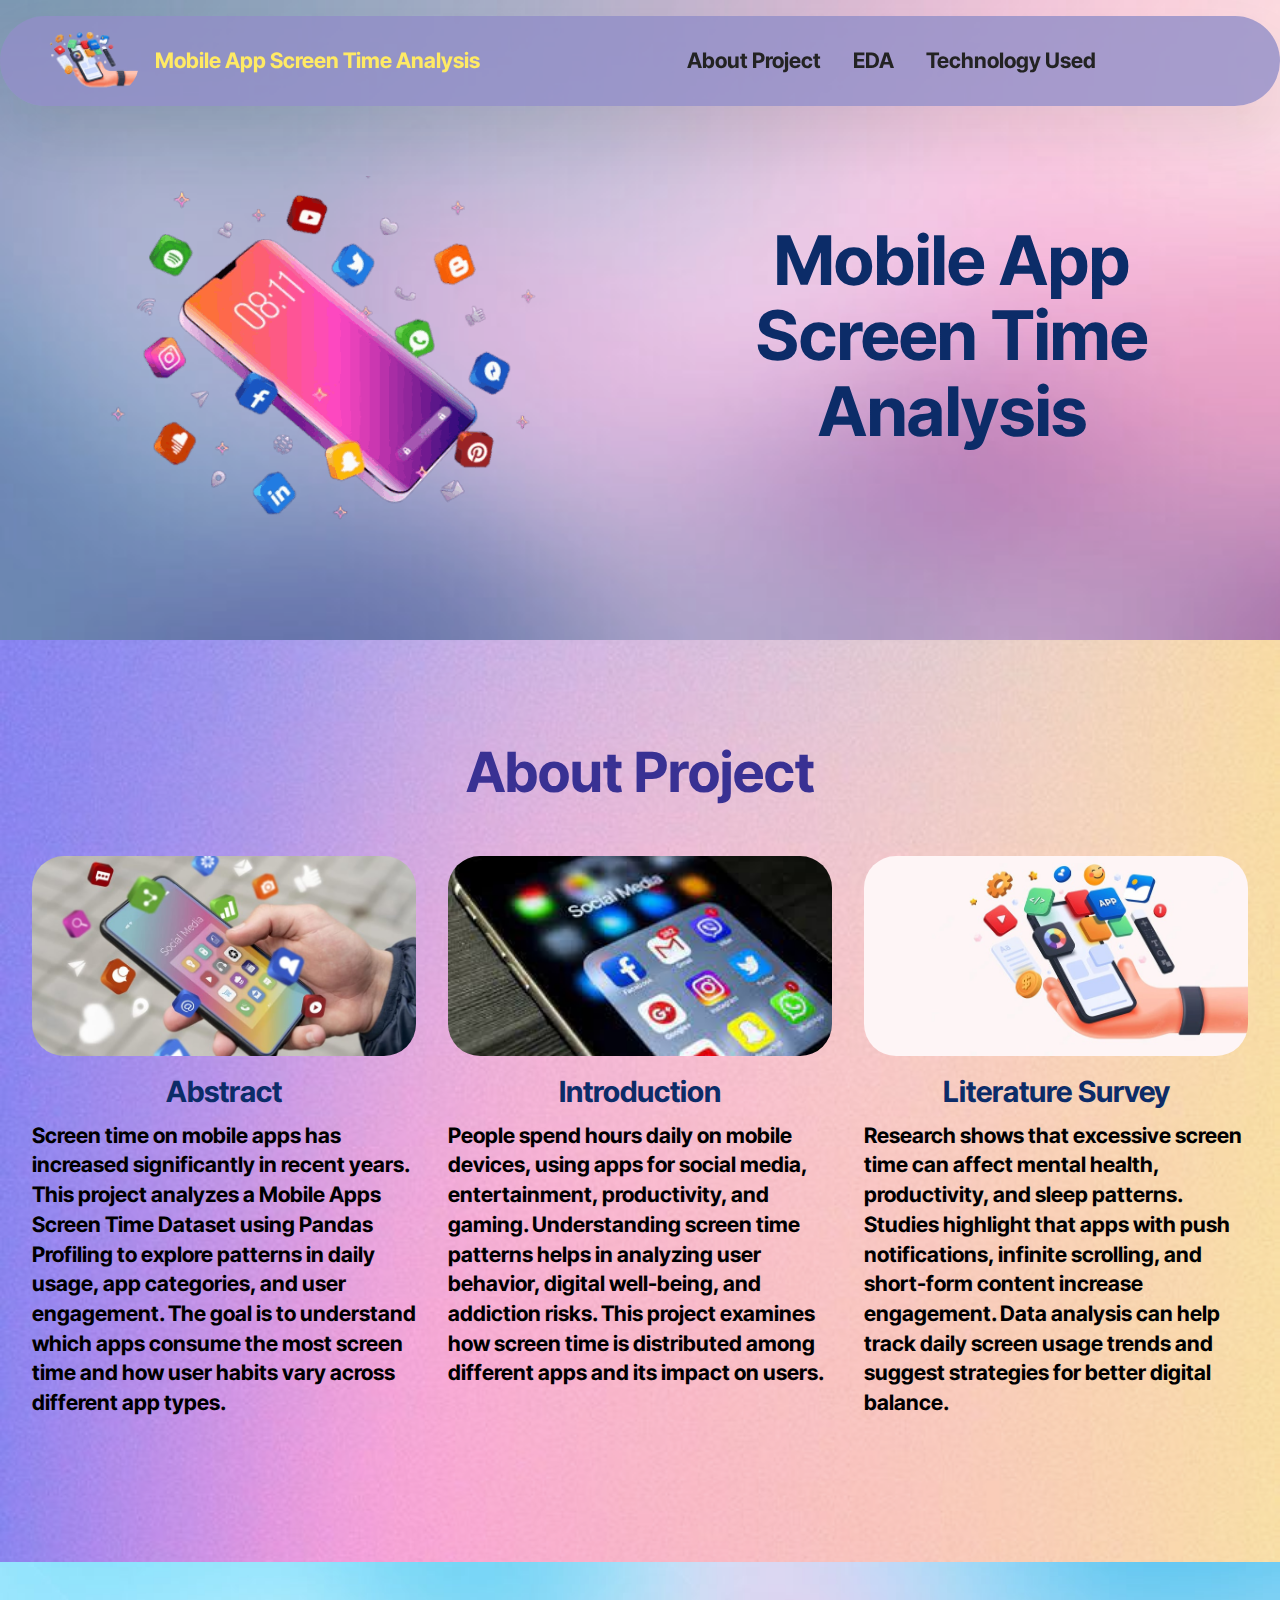
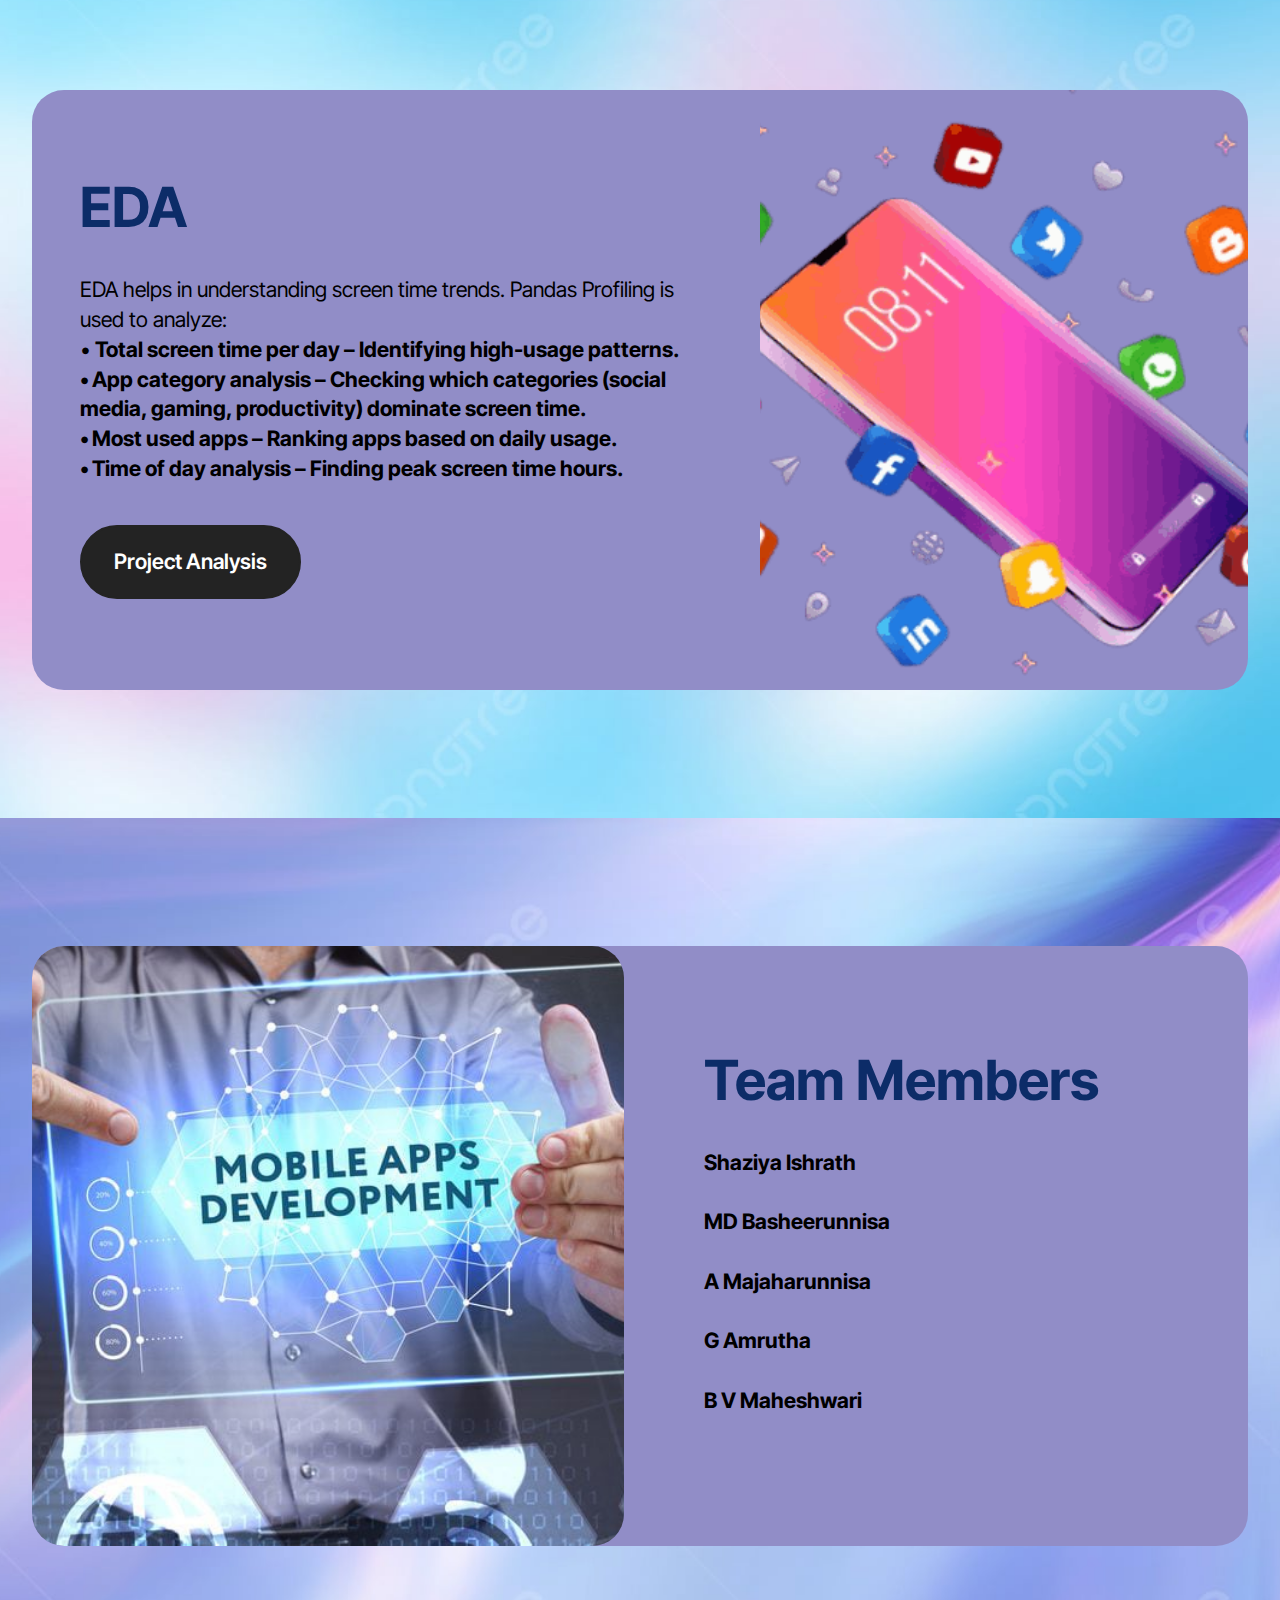
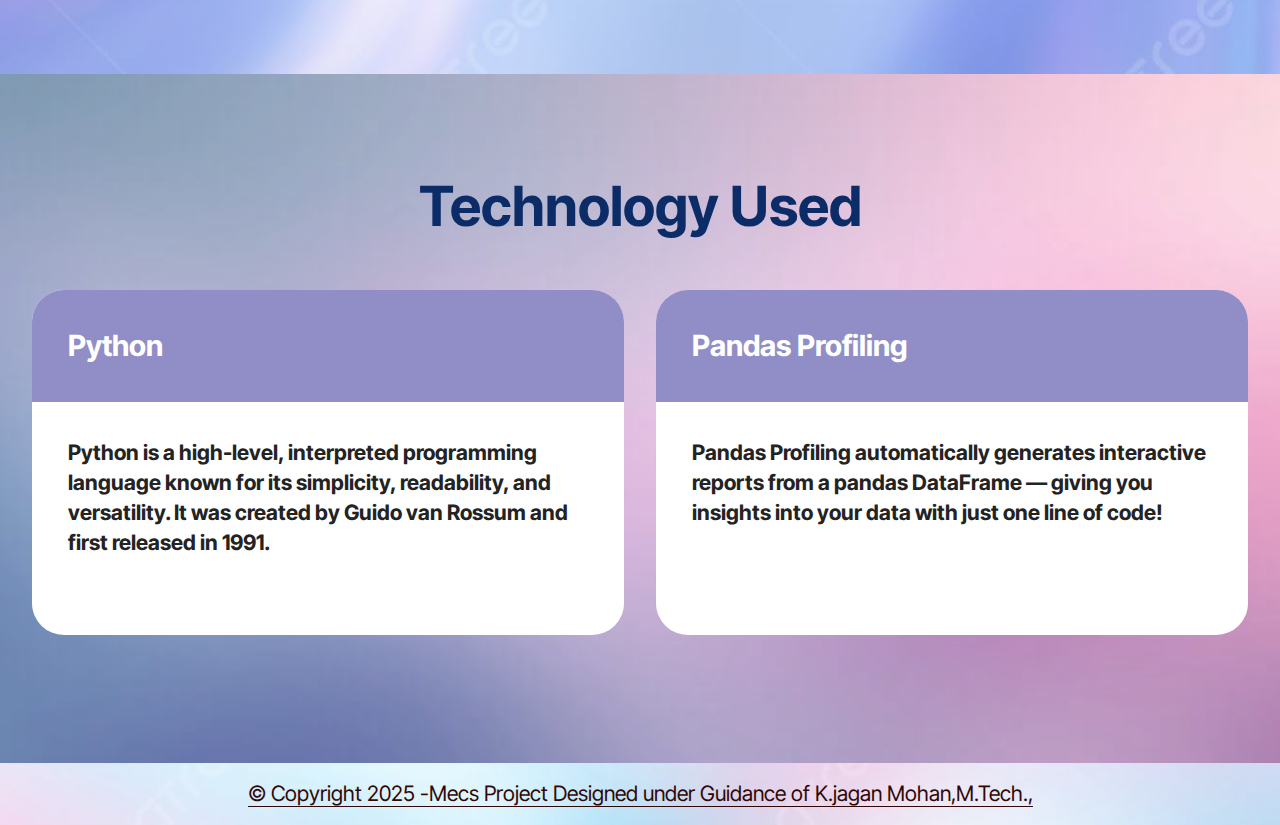
==== commit a85c6d21: "Update index.html" ====
--- a/index.html
+++ b/index.html
@@ -1,7 +1,7 @@
 <!DOCTYPE html>
 <html  >
 <head>
-  <!-- Site made with Mobirise Website Builder v6.0.1, https://mobirise.com -->
+
   <meta charset="UTF-8">
   <meta http-equiv="X-UA-Compatible" content="IE=edge">
   <meta name="generator" content="Mobirise v6.0.1, mobirise.com">
@@ -166,7 +166,7 @@
 <br>• Most used apps – Ranking apps based on daily usage.
 <br>• Time of day analysis – Finding peak screen time hours.</strong><br>
                 </p>
-                <div class="mbr-section-btn mt-3"><a class="btn btn-lg btn-black display-7" href="http://project.html">Project Analysis</a></div>
+                <div class="mbr-section-btn mt-3"><a class="btn btn-lg btn-black display-7" href="project.html">Project Analysis</a></div>
               </div>
             </div>
           </div>
@@ -265,10 +265,6 @@
             </div>
         </div>
     </div>
-</section><section class="display-7" style="padding: 0;align-items: center;justify-content: center;flex-wrap: wrap;    align-content: center;display: flex;position: relative;height: 4rem;"><a href="https://mobiri.se/2903207" style="flex: 1 1;height: 4rem;position: absolute;width: 100%;z-index: 1;"><img alt="" style="height: 4rem;" src="[data-uri]"></a><p style="margin: 0;text-align: center;" class="display-7">&#8204;</p><a style="z-index:1" href="https://mobirise.com/builder/ai-website-creator.html">AI Website Creator</a></section><script src="assets/bootstrap/js/bootstrap.bundle.min.js"></script>  <script src="assets/parallax/jarallax.js"></script>  <script src="assets/smoothscroll/smooth-scroll.js"></script>  <script src="assets/ytplayer/index.js"></script>  <script src="assets/dropdown/js/navbar-dropdown.js"></script>  <script src="assets/theme/js/script.js"></script>  
-  
-  
- <div id="scrollToTop" class="scrollToTop mbr-arrow-up"><a style="text-align: center;"><i class="mbr-arrow-up-icon mbr-arrow-up-icon-cm cm-icon cm-icon-smallarrow-up"></i></a></div>
-    <input name="animation" type="hidden">
+
   </body>
-</html>+</html>
